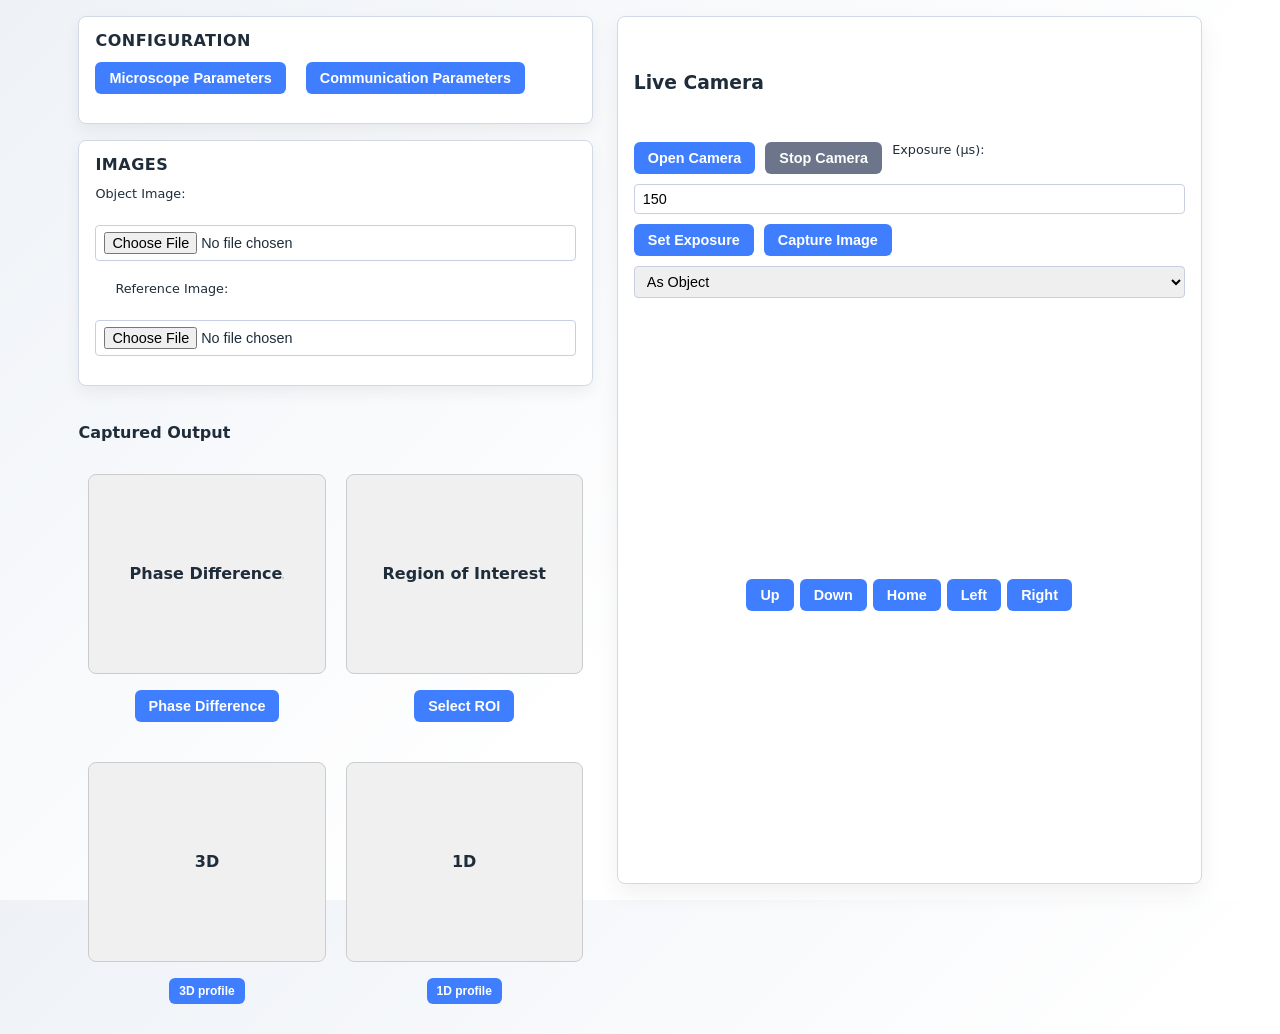
==== remote_ver/Web_package/Frontend/src/index.html @ e32a54d1 "added processing overlay" ====
<!doctype html>
<html lang="en">

<head>
  <meta charset="utf-8" />
  <title>Microscope GUI Web</title>
  <meta name="viewport" content="width=device-width,initial-scale=1" />
  <link rel="stylesheet" href="css/styles.css" />
  <script src="https://cdn.plot.ly/plotly-2.32.0.min.js"></script>


</head>

<body>


  <div id="processingOverlay" style="display: none;">
    <span>Processing<span id="dots"></span></span>
    <div class="loader"></div>

  </div>

  <div class="top-toggle-buttons">
    <button id="toggleCamera">Camera</button>
    <button id="toggleComputation">Computations and Output</button>
  </div>









  <div class="container">

    <!-- Left panel -->
    <div class="left">

      <div class="section" id="config">
        <h2>configuration</h2>
        <div class="row">
          <button onclick="openPopup('popup1')">Microscope Parameters</button>
          <button onclick="openPopup('popup2')">Communication Parameters</button>
        </div>
      </div>

      <!-- Popup 1 -->
      <div class="popup" id="popup1" onclick="closePopup(event, 'popup1')">
        <div class="popup-content" onclick="event.stopPropagation()">
          <button class="close-btn" onclick="closePopupById('popup1')">X</button>
          <!-- Microscope Parameters -->
          <h2>Microscope Parameters</h2>
          <div class="row">
            <div class="field">
              <label for="wavelength">Wavelength (µm)</label>
              <input id="wavelength" type="number" min="0" value="0.650" step="0.001" />
            </div>
            <div class="field">
              <label for="magnification">Magnification</label>
              <input id="magnification" type="number" value="10" />
            </div>
          </div>
          <div class="row">
            <div class="field">
              <label for="pixelSize">Camera Pixel Size (µm)</label>
              <input id="pixelSize" type="number" value="1.0" step="0.1" />
            </div>
            <div class="field">
              <label for="ri">RI Difference</label>
              <input id="ri" type="number" value="1" step="0.1" />
            </div>
          </div>
          <div class="row">
            <div class="field">
              <label for="filterType">Filter Type</label>
              <select id="filterType">
                <option>circle</option>
                <option>square</option>
              </select>
            </div>
            <div class="field">
              <label for="filterSize">Filter Size (pixels)</label>
              <input id="filterSize" type="number" value="101" />
            </div>
          </div>
          <div class="row">
            <div class="field">
              <label for="beams">Number of beams</label>
              <select id="beams">
                <option>1 Beam</option>
                <option>2 Beams</option>
              </select>
            </div>
            <div class="field">
              <label for="skipPixels">Pixels not used in scanning</label>
              <input id="skipPixels" type="number" value="20" />
            </div>
          </div>
        </div>
      </div>

      <!-- Popup 2 -->
      <div class="popup" id="popup2" onclick="closePopup(event, 'popup2')">
        <div class="popup-content" onclick="event.stopPropagation()">
          <button class="close-btn" onclick="closePopupById('popup2')">X</button>
          <h2>Connection Parameters</h2>
          <div class="row">
            <div class="field">
              <label for="ipAddress">IP Address</label>
              <input id="ipAddress" type="text" placeholder="192.168.1.1" />
            </div>
            <div class="field">
              <label for="port">Port</label>
              <input id="port" type="number" placeholder="8080" />
            </div>
          </div>

          <div class="row">
            <div class="field">
              <label for="connectionType">Connection Type</label>
              <select id="connectionType">
                <option value="local">Local</option>
                <option value="remote">Remote</option>
              </select>
            </div>
          </div>
        </div>
      </div>


      <div class="section" id="images">
        <h2>Images</h2>
        <div class="row">
          <label>Object Image:</label>
          <input type="file" id="imageFile" accept="image/*"><br>
          <label>Reference Image:</label>
          <input type="file" id="refFile" accept="image/*">
        </div>
      </div>




      <div class="camera-output" id="cameraOutput">

        <h4>Captured Output</h4>
        <div class="output-images" id="outputImages">

          <div class="smallOutput">
            <!-- <div class="output-group">
              <div class="output-box" id="spectrumOutput">
                <span>Spectrum</span>
              </div>
              <button id="checkSpectrum" class="sm">Check Spectrum</button>
            </div> -->

            <div class="output-group">
              <div class="output-box" id="phaseOutput">
                <span>Phase Difference</span>
                <div style="position:relative; display:inline-block;">
                  <img id="phaseImage" style="max-width:100%; border:1px solid #ccc;">
                  <canvas id="roiCanvas" style="position:absolute; left:0; top:0;"></canvas>
                </div>
              </div>
              <button id="phaseDiff" type="button">Phase Difference</button>
            </div>

            <div class="output-group">
              <div class="output-box" id="roiOutput">
                <span>Region of Interest</span>
              </div>
              <button id="selectRoiBtn" type="button">Select ROI</button>
            </div>

          </div>


          <div class="bigOutput">
            <div class="output-group">
              <div class="output-box" id="output3D">
                <span>3D</span>
              </div>
              <button class="sm" id="3dbtn">3D profile</button>
            </div>

            <div class="output-group">
              <div class="output-box" id="output1D">
                <span>1D</span>
              </div>
              <button class="sm" id="1dbtn">1D profile</button>
            </div>

          </div>
        </div>

      </div>


    </div>
    <!-- Right panel: Camera + directional pad -->
    <div class="right">

      <div class="camera-box">
        <div id="cameraContainer" style="margin-top: 20px;">
          <h3>Live Camera</h3>
          <img id="cameraStream" style="max-width: 100%;" />
        </div>



        <div class="controls">
          <button id="openCam">Open Camera</button>
          <button id="stopCam" class="secondary">Stop Camera</button>
          <label for="exposureInput">Exposure (μs):</label>
          <input type="number" id="exposureInput" value="150" step="10" />
          <button id="setExposureBtn">Set Exposure</button>

          <button id="captureImageBtn">Capture Image</button>
          <select id="captureType">
            <option value="object">As Object</option>
            <option value="reference">As Reference</option>
          </select>
        </div>


        <!-- Directional pad -->
        <div class="camStuff">

          <div class="directional-container">
            <button id="up">Up</button>
            <button id="down">Down</button>
            <button id="home">Home</button>
            <button id="left">Left</button>
            <button id="right">Right</button>
          </div>


        </div>

        <script src="js/app.js"></script>
        <script src="js/imagesSaver.js"></script>
        <script>
          function openPopup(id) {
            document.getElementById(id).style.display = 'flex';
          }

          function closePopup(event, id) {
            // Close only if clicking outside content
            document.getElementById(id).style.display = 'none';
          }

          function closePopupById(id) {
            document.getElementById(id).style.display = 'none';
          }
        </script>



</body>

</html>
---- remote_ver/Web_package/Frontend/src/css/styles.css ----
:root {
    --gap: 12px;
    --radius: 8px;
    --bg: #f5f7fa;
    --card-bg: #ffffff;
    --border: #d1d9e6;
    --shadow: rgba(0, 0, 0, 0.06);
    font-family: system-ui, -apple-system, BlinkMacSystemFont, sans-serif;
  }

  * {
    box-sizing: border-box;
  }


  #processingOverlay {
    /* hidden by default */
    display: none;
    /* hidden by default */

    position: fixed;
    top: 0;
    left: 0;
    width: 100%;
    height: 100%;
    background: rgba(0, 0, 0, 0.6);
    z-index: 9999;

    /* flexbox centering */
    display: flex;
    flex-direction: column;
    justify-content: center;
    align-items: center;

    /* optional styling */
    color: white;
    font-size: 1.5em;
    text-align: center;
  }

  .loader {
    border: 16px solid #f3f3f3;
    /* Light grey */
    border-top: 16px solid #3498db;
    /* Blue */
    border-radius: 50%;
    width: 120px;
    height: 120px;
    animation: spin 2s linear infinite;
  }

  @keyframes spin {
    0% {
      transform: rotate(0deg);
    }

    100% {
      transform: rotate(360deg);
    }
  }

  body {
    margin: 0;
    padding: 16px;
    height: 100vh;
    background: linear-gradient(135deg, #eef2f7 0%, #ffffff 60%);
    color: #1f2d3a;
  }

  .container {
    display: flex;
    gap: 24px;
    max-width: 90%;
    margin: 0 auto;
    height: 100%;
  }

  .left {
    display: flex;
    flex-direction: column;
    gap: 16px;
  }


  .right {
    display: flex;
    flex-direction: column;
    background: var(--card-bg);
    border: 1px solid var(--border);
    border-radius: 8px;
    padding: 16px;
    box-shadow: 0 10px 24px var(--shadow);
  }





  .section {
    background: var(--card-bg);
    border: 1px solid var(--border);
    border-radius: var(--radius);
    padding: 14px 16px;
    display: flex;
    flex-direction: column;
    gap: 8px;
    box-shadow: 0 6px 16px var(--shadow);
  }

  .section h2 {
    margin: 0 0 4px;
    font-size: 1rem;
    letter-spacing: 0.5px;
    text-transform: uppercase;
    font-weight: 600;
  }

  .row {
    display: flex;
    gap: 8px;
    flex-wrap: wrap;
  }


  .section .row {
    display: flex;
    gap: 20px;
    margin-bottom: 15px;
  }

  /* Each field takes 50% of row */
  .section .field {
    flex: 1;
    display: flex;
    align-items: center;
    gap: 10px;
  }

  /* Fixed-width labels for alignment */
  .section .field label {
    width: 160px;
    /* adjust this for longer labels */
    font-size: 14px;
    color: black;
  }

  /* Inputs and selects fill remaining space */
  .section .field input,
  .section .field select {
    padding: 6px;
    font-size: 14px;
    border: 1px solid #ccc;
    border-radius: 4px;
    background: white;

  }

  label {
    font-size: 0.8rem;
    display: block;
    margin-bottom: 4px;
  }

  input,
  select {
    padding: 6px 8px;
    border: 1px solid #c7d0e0;
    border-radius: 4px;
    font-size: 0.9rem;
    width: 100%;
  }

  button {
    padding: 8px 14px;
    border: none;
    border-radius: 6px;
    background: #3f7fff;
    color: #fff;
    cursor: pointer;
    font-size: 0.9rem;
    font-weight: 600;
    transition: filter .2s;
  }

  button.secondary {
    background: #6c7589;
  }

  button.sm {
    padding: 6px 10px;
    font-size: 0.75rem;
  }



  .small-text {
    font-size: 0.7rem;
    color: black;
  }

  .btn-group {
    display: flex;
    gap: 6px;
    flex-wrap: wrap;
  }

  .camera-output {
    height: 100%;
  }

  .output-group {
    display: flex;
    flex-direction: column;
    align-items: center;
    /* <--- centers the button horizontally */
    justify-content: center;
    gap: 8px;
    margin-bottom: 20px;
  }

  .output-group button {
    margin-top: 8px;
  }



  .camera-box {
    flex: 1;
    display: flex;
    flex-direction: column;
    gap: 12px;
  }

  .camera-header {
    font-weight: 600;
    margin-bottom: 4px;
  }

  video {
    border: 1px solid #c7d0e0;
    border-radius: 6px;
    width: 100%;
    max-height: 400px;
    background: #000;
  }

  .controls {
    display: flex;
    gap: 10px;
    flex-wrap: wrap;

  }

  /* Directional pad */
  .directional-container {
    margin-top: 12px;
    width: 100%;
    display: flex;
    flex-direction: row;
    align-items: center;
    /* vertical center */
    justify-content: center;
    /* horizontal center */
    gap: 6px;
  }

  #slideDiv {
    position: fixed;
    top: 0;
    left: -300px;
    /* hidden off-screen */
    width: 300px;
    height: 100%;
    background: #333;
    color: black;
    padding: 20px;
    box-shadow: 2px 0 10px rgba(0, 0, 0, 0.5);
    transition: left 0.3s ease;
    z-index: 1000;
  }

  #slideDiv.active {
    left: 0;
  }

  #toggleBtn {
    position: absolute;
    top: 20px;
    right: -100px;
    /* visible even when panel is hidden */
    width: 100px;
    height: 40px;
    background-color: #555;
    color: white;
    border: none;
    cursor: pointer;
    border-radius: 0 5px 5px 0;
    box-shadow: 2px 2px 5px rgba(0, 0, 0, 0.3);
  }

  #toggleBtn:hover {
    background-color: #777;
  }


  /* Container for the side menu */
  .side-menu-container {
    position: fixed;
    top: 0;
    left: 0;
    height: 100%;
    width: 250px;
    transform: translateX(-200px);
    /* Hide most of it */
    background-color: #2c3e50;
    transition: transform 0.3s ease;
    display: flex;
    flex-direction: column;
    z-index: 1000;
  }


  /* Expand on hover */
  .side-menu-container:hover {
    transform: translateX(0);
  }

  /* Buttons always visible on the edge */
  .side-buttons {
    position: absolute;
    top: 100px;
    left: 200px;
    transform: translateY(-50%);
    display: flex;
    flex-direction: column;
    gap: 10px;
  }

  .side-buttons button {
    width: 50px;
    height: 50px;
    background-color: #34495e;
    color: white;
    border: none;
    cursor: pointer;
    font-size: 18px;
  }

  .side-buttons {
    left: 250px;
  }

  /* Content inside the sliding menu */
  .menu-content {
    padding: 20px;
    color: white;
    flex-grow: 1;
  }

  .content-section {
    display: none;
  }

  .content-section.active {
    display: block;
  }

  .output-images {
    width: 100%;
    /* or a specific width */
    max-width: 100%;
    /* prevent shrinking */
    box-sizing: border-box;
  }

  .output-box {
    background-color: #f0f0f0;
    border: 1px solid #ccc;
    border-radius: var(--radius);
    display: inline-flex;
    /* or flex, depending on layout */
    justify-content: center;
    align-items: center;
    font-weight: bold;
    font-size: 1rem;
    text-align: center;

    /* Responsive sizing based on content */
    width: 100%;
    height: auto;
    /* Let content define height */
    min-height: 200px;
    /* Optional: minimum height */
    max-height: 100%;
    /* Prevent overflow if necessary */
  }


  .focus-controls {
    display: flex;
    flex-direction: column;
    gap: 10px;
    justify-content: center;
  }

  .focus-controls button {
    padding: 8px 12px;
    min-width: 100px;
  }

  /* Container for the toggle buttons at the top */
  .top-toggle-buttons {
    display: none;
    /* hidden initially */
    margin: 15px auto;
    text-align: center;
    gap: 12px;
    /* Flexbox for nice spacing */
    display: none;
    justify-content: center;
    align-items: center;
  }

  /* Style for each toggle button */
  .top-toggle-buttons button {
    background-color: #007bff;
    /* nice blue */
    border: none;
    color: white;
    padding: 8px 18px;
    font-size: 1rem;
    border-radius: 5px;
    cursor: pointer;
    transition: background-color 0.3s ease;
    user-select: none;
  }

  /* Hover effect */
  .top-toggle-buttons button:hover {
    background-color: #0056b3;
  }

  /* Optional: active/focus style */
  .top-toggle-buttons button:focus,
  .top-toggle-buttons button:active {
    outline: none;
    background-color: #004080;
  }


  #foucsingBtns {
    display: flex;
    flex-direction: column;
    gap: 10px;
    width: 60px;
  }

  .camStuff {
    display: flex;
    flex-direction: row;
    width: 100%;
    /* fills horizontal space */
    height: 100%;
    /* optional, fills vertical space if parent has height */
    box-sizing: border-box;
    /* include padding/border in size */
  }


  #foucsingBtns button {
    width: 60px;
    height: 60px;
    font-size: 36px;
    cursor: pointer;
    border: 1px solid #333;
    background-color: #eee;
    border-radius: 4px;
    display: flex;
    align-items: center;
    justify-content: center;
    user-select: none;
  }

  #foucsingBtns button:focus {
    outline: 2px solid blue;
  }


  .popup {
    display: none;
    /* hidden by default */
    position: fixed;
    top: 0;
    left: 0;
    width: 100vw;
    height: 100vh;
    background-color: rgba(0, 0, 0, 0.5);
    /* overlay */
    justify-content: center;
    align-items: center;
    z-index: 999;
  }

  .popup-content {
    background: white;
    padding: 20px;
    border-radius: 8px;
    min-width: 300px;
    position: relative;
  }

  .close-btn {
    position: absolute;
    top: 5px;
    right: 5px;
    font-size: 18px;
    cursor: pointer;
    background: none;
    color: red;
  }

  .bigOutput {
    display: flex;
    width: 100%;
    box-sizing: border-box;

  }

  .bigOutput>* {
    padding: 10px;
    flex: 1;
    /* each child grows to fill equally */
  }

  .smallOutput {
    display: flex;
    width: 100%;
    box-sizing: border-box;
  }

  .smallOutput>* {
    padding: 10px;
    flex: 1;
    /* each child grows to fill equally */
  }
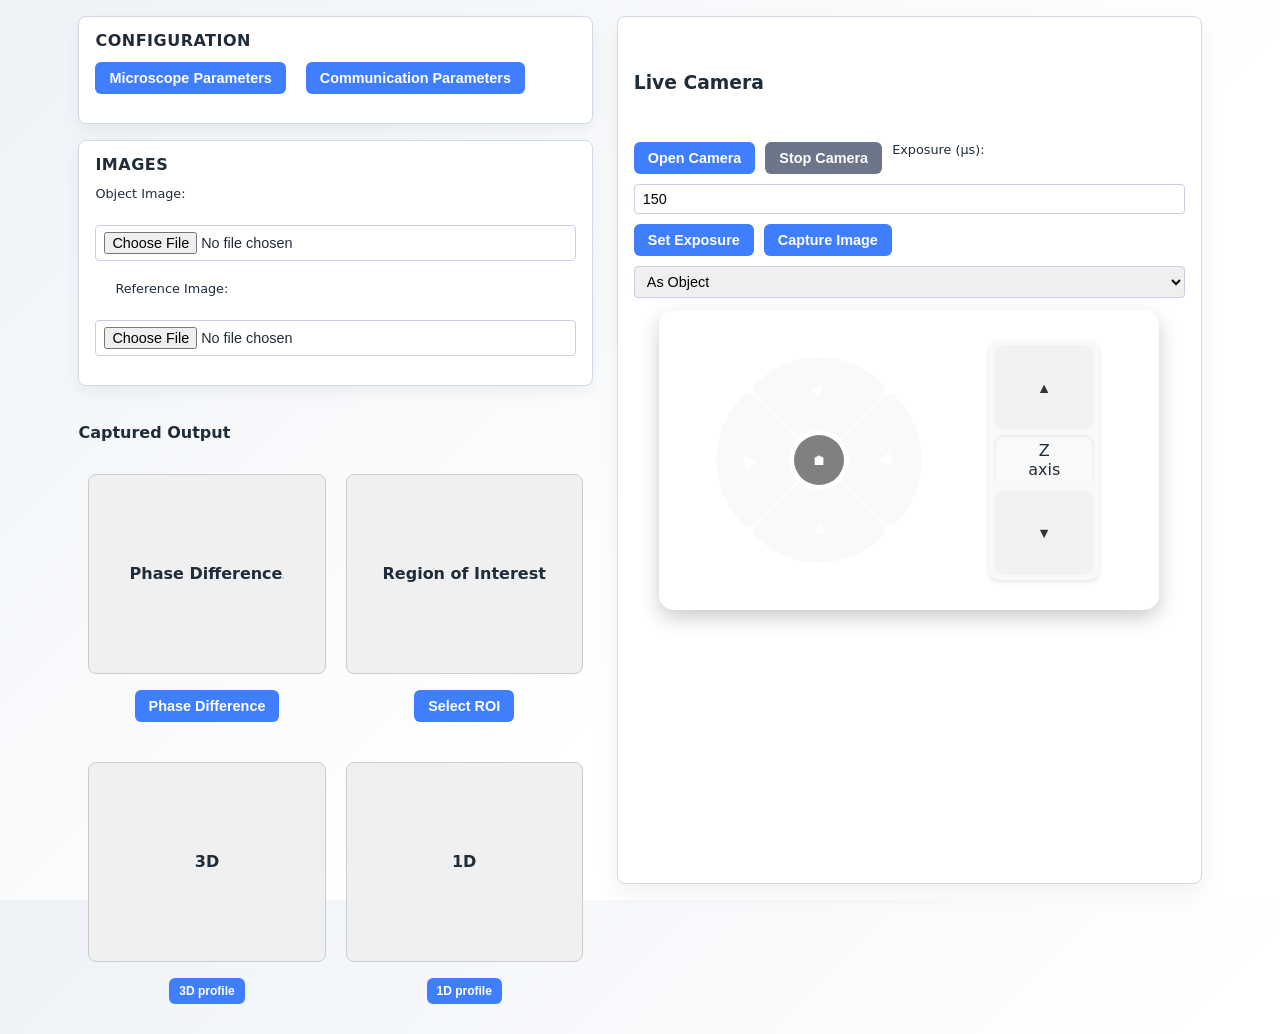
==== commit d0bdfbba: "added place holder d-pad and foucsing buttons" ====
--- a/remote_ver/Web_package/Frontend/src/index.html
+++ b/remote_ver/Web_package/Frontend/src/index.html
@@ -227,13 +227,24 @@
 
         <!-- Directional pad -->
         <div class="camStuff">
-
-          <div class="directional-container">
-            <button id="up">Up</button>
-            <button id="down">Down</button>
-            <button id="home">Home</button>
-            <button id="left">Left</button>
-            <button id="right">Right</button>
+          <div class="movment-container">
+
+            <div class="o-pad">
+              <div class="square">
+                <button id="top" class="dirctional-btn">▲</button>
+                <button id="right" class="dirctional-btn">▶</button>
+                <button id="left" class="dirctional-btn">◀</button>
+                <button id="bottom" class="dirctional-btn">▼</button>
+              </div>
+              <button id="center">🏠︎</button>
+              <div class="circle"></div>
+
+            </div>
+            <div class="focus-controls">
+              <button id="focus">▲</button>
+              <div class="focus-div">Z <br> axis</div>
+              <button id="unfocus">▼</button>
+            </div>
           </div>
 
 
--- a/remote_ver/Web_package/Frontend/src/css/styles.css
+++ b/remote_ver/Web_package/Frontend/src/css/styles.css
@@ -456,16 +456,12 @@
   }
 
   .camStuff {
-    display: flex;
-    flex-direction: row;
-    width: 100%;
-    /* fills horizontal space */
-    height: 100%;
-    /* optional, fills vertical space if parent has height */
-    box-sizing: border-box;
-    /* include padding/border in size */
-  }
-
+       display: flex;
+    justify-content: center; /* centers horizontally */
+    align-items: flex-start; /* keeps it at the top vertically */
+    width: 100%;
+    /* height can be whatever your container needs */
+}
 
   #foucsingBtns button {
     width: 60px;
@@ -542,4 +538,280 @@
     padding: 10px;
     flex: 1;
     /* each child grows to fill equally */
-  }+  }
+
+
+
+
+
+
+.o-pad {
+    position: relative;
+    width: 200px;
+    height: 200px;
+    margin: 0; /* removed 50px auto to allow container centering */
+}
+
+.square {
+    width: 200px;
+    height: 200px;
+    display: grid;
+    grid-template-columns: 1fr 1fr;
+    grid-template-rows: 1fr 1fr;
+    gap: 0;
+    transform: rotate(45deg);
+    margin: 0; /* removed 50px auto */
+    border-radius: 100%;
+    position: relative;
+}
+
+.dirctional-btn {
+    width: 100%;
+    height: 100%;
+    display: flex;
+    justify-content: center;
+    align-items: center;
+    border: none;
+    cursor: pointer;
+    padding: 0;
+    position: relative;
+    background-color: #4CAF50; /* fresh green base */
+}
+
+.square button {
+    width: 100%;
+    height: 100%;
+    font-size: 16px;
+    cursor: pointer;
+    border: 1px solid #fff;
+    background-color: #F9F9F9; /* light gray */
+    position: relative;
+    overflow: hidden;
+    border-radius: 10px; /* slight rounding for all buttons */
+}
+
+.square button::before {
+    content: '';
+    position: absolute;
+    top: 0;
+    left: 0;
+    width: 100%;
+    height: 100%;
+    opacity: 0;
+    transition: opacity 0.5s ease;
+    z-index: 0;
+}
+
+/* Gradient direction based on button ID with better colors */
+#top::before {
+    background: linear-gradient(to bottom right, #32CD32, rgba(255,127,80,0));
+}
+
+#right::before {
+    background: linear-gradient(to bottom left, #FF7F50, rgba(30,144,255,0));
+}
+
+#bottom::before {
+    background: linear-gradient(to top left, #32CD32, rgba(50,205,50,0));
+}
+
+#left::before {
+    background: linear-gradient(to top right, #FF7F50, rgba(255,215,0,0));
+}
+
+#top::before {
+    background: linear-gradient(to bottom right, #32CD32, rgba(255,127,80,0));
+}
+
+
+.square button:hover::before {
+    opacity: 1;
+}
+
+.square button span {
+    position: relative;
+    z-index: 1;
+}
+
+.circle {
+    position: absolute;
+    top: 50%; /* adjusted for vertical centering */
+    left: 50%;
+    transform: translate(-50%, -50%);
+    width: 60px;
+    height: 60px;
+    background-color: white; /* pink for contrast */
+    border-radius: 50%;
+}
+
+/* Center button styling with better color and hover */
+#center {
+    position: absolute;
+    top: 50%; /* adjusted for vertical centering */
+    left: 50%;
+    transform: translate(-50%, -50%);
+    border-radius: 50%;
+    width: 50px;
+    height: 50px;
+    background-color: gray; /* bright orange-red */
+    cursor: pointer;
+    z-index: 10;
+    border: none;
+    transition: transform 0.2s ease, background-color 0.2s ease;
+}
+
+#center:hover {
+    transform: translate(-50%, -50%) scale(1.1);
+    background-color: lightblue; /* lighter orange-red on hover */
+}
+
+/* Directional button corner rounding */
+#top {
+    border-top-left-radius: 100%;
+}
+
+#right {
+    border-top-right-radius: 100%;
+}
+
+#left {
+    border-bottom-left-radius: 100%;
+}
+
+#bottom {
+    border-bottom-right-radius: 100%;
+}
+
+.movment-container {
+    display: grid;
+    grid-template-columns: auto auto;
+    gap: 10px;
+    height: 300px;
+    width: 500px;
+    padding: 30px;
+    border-radius: 15px;
+    box-shadow: 0 8px 20px rgba(0, 0, 0, 0.2);
+    background: transparent;
+
+    /* child centering inside itself */
+    align-items: center;     
+    justify-items: center;
+}
+/* Focus controls container */
+.focus-controls {
+    display: flex;
+    flex-direction: column;
+    gap: 5px;
+    height: 100%;
+    padding: 5px;
+    border-radius: 10px;
+    background-color: #F9F9F9;
+    box-shadow: 0 2px 5px rgba(0,0,0,0.1);
+    overflow: hidden;
+    
+    /* horizontal centering */
+    margin-left: auto;
+    margin-right: auto;
+}
+/* Focus buttons */
+.focus-controls button {
+    flex: 1;
+    width: 60%;
+    background-color: #C864F9; /* solid focus color */
+    border: none;
+    border-radius: 10px;
+    cursor: pointer;
+    position: relative;
+    overflow: hidden;
+    transition: transform 0.2s ease;
+}
+
+.focus-controls button:hover {
+    transform: scale(1.05);
+}
+
+/* Focus label */
+.focus-div {
+    flex: 0 0 50px;
+    display: flex;
+    justify-content: center;
+    align-items: center;
+    text-align: center;
+    background-color: #F9F9F9; /* solid light gray */
+    border-radius: 10px;
+    overflow: hidden;
+    box-shadow: inset 0 1px 3px rgba(0,0,0,0.1);
+}
+
+
+#focus {
+    position: relative;
+    background-color: #f2f2f2; /* near-white base */
+    border: none;
+    border-radius: 10px;
+    width: 100%;
+    height: 50px;
+    cursor: pointer;
+    color: #333; /* darker text for contrast */
+    overflow: hidden;
+}
+
+/* Gradient overlay from top */
+#focus::before {
+    content: '';
+    position: absolute;
+    top: 0;
+    left: 0;
+    width: 100%;
+    height: 100%;
+    background: linear-gradient(to bottom, lightblue, #f2f2f2);
+    opacity: 0;
+    transition: opacity 0.5s ease;
+    pointer-events: none;
+    z-index: 0; /* gradient behind text */
+}
+
+#focus span {
+    position: relative;
+    z-index: 1; /* text above gradient */
+}
+
+#focus:hover::before {
+    opacity: 1;
+}
+
+#unfocus {
+    position: relative;
+    background-color: #f2f2f2; /* near-white base */
+    border: none;
+    border-radius: 10px;
+    width: 100%;
+    height: 50px;
+    cursor: pointer;
+    color: #333; /* darker text for contrast */
+    overflow: hidden;
+}
+
+/* Gradient overlay from bottom */
+#unfocus::before {
+    content: '';
+    position: absolute;
+    bottom: 0;
+    left: 0;
+    width: 100%;
+    height: 100%;
+    background: linear-gradient(to top, lightblue, #f2f2f2);
+    opacity: 0;
+    transition: opacity 0.5s ease;
+    pointer-events: none;
+    z-index: 0; /* gradient behind text */
+}
+
+#unfocus span {
+    position: relative;
+    z-index: 1; /* text above gradient */
+}
+
+#unfocus:hover::before {
+    opacity: 1;
+}
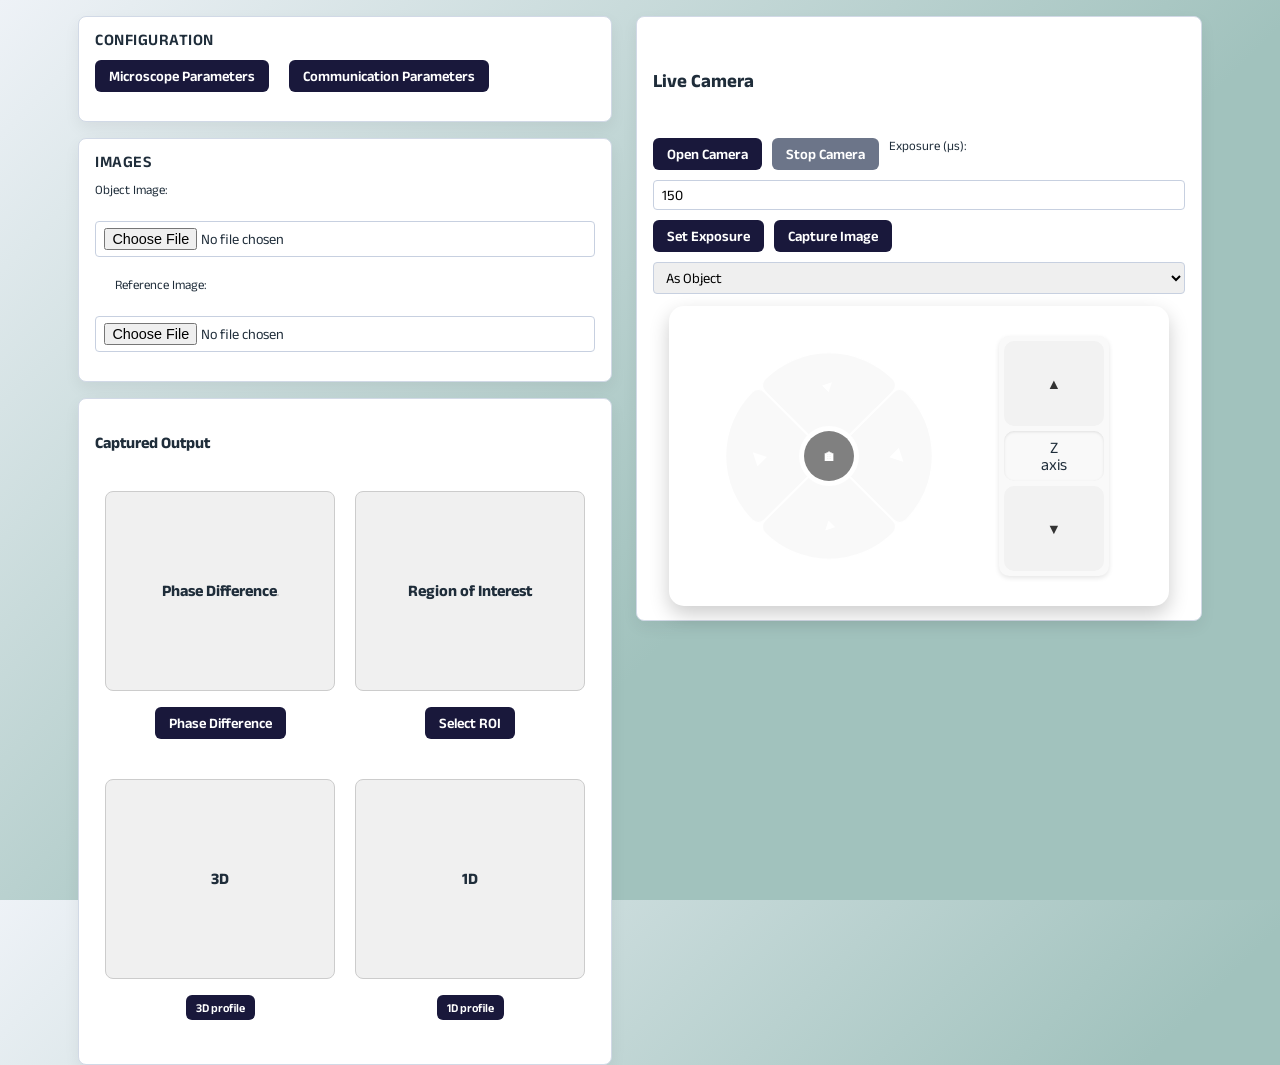
==== commit 508fdc7a: "some ui improvements (hopefully)" ====
--- a/remote_ver/Web_package/Frontend/src/index.html
+++ b/remote_ver/Web_package/Frontend/src/index.html
@@ -9,6 +9,10 @@
   <script src="https://cdn.plot.ly/plotly-2.32.0.min.js"></script>
 
 
+  <link rel="preconnect" href="https://fonts.googleapis.com">
+  <link rel="preconnect" href="https://fonts.gstatic.com" crossorigin>
+  <link href="https://fonts.googleapis.com/css2?family=Anek+Latin:wght@100..800&display=swap" rel="stylesheet">
+
 </head>
 
 <body>
@@ -39,7 +43,7 @@
     <div class="left">
 
       <div class="section" id="config">
-        <h2>configuration</h2>
+        <h2>Configuration</h2>
         <div class="row">
           <button onclick="openPopup('popup1')">Microscope Parameters</button>
           <button onclick="openPopup('popup2')">Communication Parameters</button>
@@ -201,51 +205,53 @@
     </div>
     <!-- Right panel: Camera + directional pad -->
     <div class="right">
-
-      <div class="camera-box">
-        <div id="cameraContainer" style="margin-top: 20px;">
-          <h3>Live Camera</h3>
-          <img id="cameraStream" style="max-width: 100%;" />
-        </div>
-
-
-
-        <div class="controls">
-          <button id="openCam">Open Camera</button>
-          <button id="stopCam" class="secondary">Stop Camera</button>
-          <label for="exposureInput">Exposure (μs):</label>
-          <input type="number" id="exposureInput" value="150" step="10" />
-          <button id="setExposureBtn">Set Exposure</button>
-
-          <button id="captureImageBtn">Capture Image</button>
-          <select id="captureType">
-            <option value="object">As Object</option>
-            <option value="reference">As Reference</option>
-          </select>
-        </div>
-
-
-        <!-- Directional pad -->
-        <div class="camStuff">
-          <div class="movment-container">
-
-            <div class="o-pad">
-              <div class="square">
-                <button id="top" class="dirctional-btn">▲</button>
-                <button id="right" class="dirctional-btn">▶</button>
-                <button id="left" class="dirctional-btn">◀</button>
-                <button id="bottom" class="dirctional-btn">▼</button>
-              </div>
-              <button id="center">🏠︎</button>
-              <div class="circle"></div>
-
-            </div>
-            <div class="focus-controls">
-              <button id="focus">▲</button>
-              <div class="focus-div">Z <br> axis</div>
-              <button id="unfocus">▼</button>
-            </div>
-          </div>
+      <div class="camAll">
+        <div class="camera-box">
+          <div id="cameraContainer" style="margin-top: 20px;">
+            <h3>Live Camera</h3>
+            <img id="cameraStream" style="max-width: 100%;" />
+          </div>
+
+
+
+          <div class="controls">
+            <button id="openCam">Open Camera</button>
+            <button id="stopCam" class="secondary">Stop Camera</button>
+            <label for="exposureInput">Exposure (μs):</label>
+            <input type="number" id="exposureInput" value="150" step="10" />
+            <button id="setExposureBtn">Set Exposure</button>
+
+            <button id="captureImageBtn">Capture Image</button>
+            <select id="captureType">
+              <option value="object">As Object</option>
+              <option value="reference">As Reference</option>
+            </select>
+          </div>
+
+
+          <!-- Directional pad -->
+          <div class="camStuff">
+            <div class="movment-container">
+
+              <div class="o-pad">
+                <div class="square">
+                  <button id="top" class="dirctional-btn">▲</button>
+                  <button id="right" class="dirctional-btn">▶</button>
+                  <button id="left" class="dirctional-btn">◀</button>
+                  <button id="bottom" class="dirctional-btn">▼</button>
+                </div>
+                <button id="center">🏠︎</button>
+                <div class="circle"></div>
+
+              </div>
+              <div class="focus-controls">
+                <button id="focus">▲</button>
+                <div class="focus-div">Z <br> axis</div>
+                <button id="unfocus">▼</button>
+              </div>
+            </div>
+          </div>
+
 
 
         </div>
--- a/remote_ver/Web_package/Frontend/src/css/styles.css
+++ b/remote_ver/Web_package/Frontend/src/css/styles.css
@@ -9,6 +9,7 @@
   }
 
   * {
+    font-family: 'Anek Latin', sans-serif;
     box-sizing: border-box;
   }
 
@@ -39,17 +40,18 @@
   }
 
   .loader {
-    border: 16px solid #f3f3f3;
-    /* Light grey */
-    border-top: 16px solid #3498db;
-    /* Blue */
+    width: 48px;
+    height: 48px;
     border-radius: 50%;
-    width: 120px;
-    height: 120px;
-    animation: spin 2s linear infinite;
-  }
-
-  @keyframes spin {
+    display: inline-block;
+    position: relative;
+    border: 10px solid;
+    border-color: rgba(255, 255, 255, 0.15) rgba(255, 255, 255, 0.25) rgba(255, 255, 255, 0.35) rgba(255, 255, 255, 0.5);
+    box-sizing: border-box;
+    animation: rotation 1s linear infinite;
+  }
+
+  @keyframes rotation {
     0% {
       transform: rotate(0deg);
     }
@@ -63,7 +65,7 @@
     margin: 0;
     padding: 16px;
     height: 100vh;
-    background: linear-gradient(135deg, #eef2f7 0%, #ffffff 60%);
+    background: linear-gradient(135deg, #eef2f7 0%, #A1C2BD 60%);
     color: #1f2d3a;
   }
 
@@ -85,16 +87,21 @@
   .right {
     display: flex;
     flex-direction: column;
+    gap: 16px;
+  }
+
+
+
+  .camAll {
     background: var(--card-bg);
     border: 1px solid var(--border);
-    border-radius: 8px;
-    padding: 16px;
-    box-shadow: 0 10px 24px var(--shadow);
-  }
-
-
-
-
+    border-radius: var(--radius);
+    padding: 14px 16px;
+    display: flex;
+    flex-direction: column;
+    gap: 8px;
+    box-shadow: 0 6px 16px var(--shadow);
+  }
 
   .section {
     background: var(--card-bg);
@@ -174,7 +181,7 @@
     padding: 8px 14px;
     border: none;
     border-radius: 6px;
-    background: #3f7fff;
+    background: #19183B;
     color: #fff;
     cursor: pointer;
     font-size: 0.9rem;
@@ -205,7 +212,14 @@
   }
 
   .camera-output {
-    height: 100%;
+    background: var(--card-bg);
+    border: 1px solid var(--border);
+    border-radius: var(--radius);
+    padding: 14px 16px;
+    display: flex;
+    flex-direction: column;
+    gap: 8px;
+    box-shadow: 0 6px 16px var(--shadow);
   }
 
   .output-group {
@@ -456,12 +470,14 @@
   }
 
   .camStuff {
-       display: flex;
-    justify-content: center; /* centers horizontally */
-    align-items: flex-start; /* keeps it at the top vertically */
+    display: flex;
+    justify-content: center;
+    /* centers horizontally */
+    align-items: flex-start;
+    /* keeps it at the top vertically */
     width: 100%;
     /* height can be whatever your container needs */
-}
+  }
 
   #foucsingBtns button {
     width: 60px;
@@ -545,14 +561,15 @@
 
 
 
-.o-pad {
+  .o-pad {
     position: relative;
     width: 200px;
     height: 200px;
-    margin: 0; /* removed 50px auto to allow container centering */
-}
-
-.square {
+    margin: 0;
+    /* removed 50px auto to allow container centering */
+  }
+
+  .square {
     width: 200px;
     height: 200px;
     display: grid;
@@ -560,12 +577,13 @@
     grid-template-rows: 1fr 1fr;
     gap: 0;
     transform: rotate(45deg);
-    margin: 0; /* removed 50px auto */
+    margin: 0;
+    /* removed 50px auto */
     border-radius: 100%;
     position: relative;
-}
-
-.dirctional-btn {
+  }
+
+  .dirctional-btn {
     width: 100%;
     height: 100%;
     display: flex;
@@ -575,22 +593,25 @@
     cursor: pointer;
     padding: 0;
     position: relative;
-    background-color: #4CAF50; /* fresh green base */
-}
-
-.square button {
+    background-color: #4CAF50;
+    /* fresh green base */
+  }
+
+  .square button {
     width: 100%;
     height: 100%;
     font-size: 16px;
     cursor: pointer;
     border: 1px solid #fff;
-    background-color: #F9F9F9; /* light gray */
+    background-color: #F9F9F9;
+    /* light gray */
     position: relative;
     overflow: hidden;
-    border-radius: 10px; /* slight rounding for all buttons */
-}
-
-.square button::before {
+    border-radius: 10px;
+    /* slight rounding for all buttons */
+  }
+
+  .square button::before {
     content: '';
     position: absolute;
     top: 0;
@@ -600,89 +621,94 @@
     opacity: 0;
     transition: opacity 0.5s ease;
     z-index: 0;
-}
-
-/* Gradient direction based on button ID with better colors */
-#top::before {
-    background: linear-gradient(to bottom right, #32CD32, rgba(255,127,80,0));
-}
-
-#right::before {
-    background: linear-gradient(to bottom left, #FF7F50, rgba(30,144,255,0));
-}
-
-#bottom::before {
-    background: linear-gradient(to top left, #32CD32, rgba(50,205,50,0));
-}
-
-#left::before {
-    background: linear-gradient(to top right, #FF7F50, rgba(255,215,0,0));
-}
-
-#top::before {
-    background: linear-gradient(to bottom right, #32CD32, rgba(255,127,80,0));
-}
-
-
-.square button:hover::before {
+  }
+
+  /* Gradient direction based on button ID with better colors */
+  #top::before {
+    background: linear-gradient(to bottom right, #32CD32, rgba(255, 127, 80, 0));
+  }
+
+  #right::before {
+    background: linear-gradient(to bottom left, #FF7F50, rgba(30, 144, 255, 0));
+  }
+
+  #bottom::before {
+    background: linear-gradient(to top left, #32CD32, rgba(50, 205, 50, 0));
+  }
+
+  #left::before {
+    background: linear-gradient(to top right, #FF7F50, rgba(255, 215, 0, 0));
+  }
+
+  #top::before {
+    background: linear-gradient(to bottom right, #32CD32, rgba(255, 127, 80, 0));
+  }
+
+
+  .square button:hover::before {
     opacity: 1;
-}
-
-.square button span {
+  }
+
+  .square button span {
     position: relative;
     z-index: 1;
-}
-
-.circle {
+  }
+
+  .circle {
     position: absolute;
-    top: 50%; /* adjusted for vertical centering */
+    top: 50%;
+    /* adjusted for vertical centering */
     left: 50%;
     transform: translate(-50%, -50%);
     width: 60px;
     height: 60px;
-    background-color: white; /* pink for contrast */
+    background-color: white;
+    /* pink for contrast */
     border-radius: 50%;
-}
-
-/* Center button styling with better color and hover */
-#center {
+  }
+
+  /* Center button styling with better color and hover */
+  #center {
     position: absolute;
-    top: 50%; /* adjusted for vertical centering */
+    top: 50%;
+    /* adjusted for vertical centering */
     left: 50%;
     transform: translate(-50%, -50%);
     border-radius: 50%;
     width: 50px;
     height: 50px;
-    background-color: gray; /* bright orange-red */
+    background-color: gray;
+    /* bright orange-red */
     cursor: pointer;
     z-index: 10;
     border: none;
     transition: transform 0.2s ease, background-color 0.2s ease;
-}
-
-#center:hover {
+  }
+
+  #center:hover {
     transform: translate(-50%, -50%) scale(1.1);
-    background-color: lightblue; /* lighter orange-red on hover */
-}
-
-/* Directional button corner rounding */
-#top {
+    background-color: lightblue;
+    /* lighter orange-red on hover */
+  }
+
+  /* Directional button corner rounding */
+  #top {
     border-top-left-radius: 100%;
-}
-
-#right {
+  }
+
+  #right {
     border-top-right-radius: 100%;
-}
-
-#left {
+  }
+
+  #left {
     border-bottom-left-radius: 100%;
-}
-
-#bottom {
+  }
+
+  #bottom {
     border-bottom-right-radius: 100%;
-}
-
-.movment-container {
+  }
+
+  .movment-container {
     display: grid;
     grid-template-columns: auto auto;
     gap: 10px;
@@ -694,11 +720,12 @@
     background: transparent;
 
     /* child centering inside itself */
-    align-items: center;     
+    align-items: center;
     justify-items: center;
-}
-/* Focus controls container */
-.focus-controls {
+  }
+
+  /* Focus controls container */
+  .focus-controls {
     display: flex;
     flex-direction: column;
     gap: 5px;
@@ -706,58 +733,63 @@
     padding: 5px;
     border-radius: 10px;
     background-color: #F9F9F9;
-    box-shadow: 0 2px 5px rgba(0,0,0,0.1);
+    box-shadow: 0 2px 5px rgba(0, 0, 0, 0.1);
     overflow: hidden;
-    
+
     /* horizontal centering */
     margin-left: auto;
     margin-right: auto;
-}
-/* Focus buttons */
-.focus-controls button {
+  }
+
+  /* Focus buttons */
+  .focus-controls button {
     flex: 1;
     width: 60%;
-    background-color: #C864F9; /* solid focus color */
+    background-color: #C864F9;
+    /* solid focus color */
     border: none;
     border-radius: 10px;
     cursor: pointer;
     position: relative;
     overflow: hidden;
     transition: transform 0.2s ease;
-}
-
-.focus-controls button:hover {
+  }
+
+  .focus-controls button:hover {
     transform: scale(1.05);
-}
-
-/* Focus label */
-.focus-div {
+  }
+
+  /* Focus label */
+  .focus-div {
     flex: 0 0 50px;
     display: flex;
     justify-content: center;
     align-items: center;
     text-align: center;
-    background-color: #F9F9F9; /* solid light gray */
+    background-color: #F9F9F9;
+    /* solid light gray */
     border-radius: 10px;
     overflow: hidden;
-    box-shadow: inset 0 1px 3px rgba(0,0,0,0.1);
-}
-
-
-#focus {
-    position: relative;
-    background-color: #f2f2f2; /* near-white base */
+    box-shadow: inset 0 1px 3px rgba(0, 0, 0, 0.1);
+  }
+
+
+  #focus {
+    position: relative;
+    background-color: #f2f2f2;
+    /* near-white base */
     border: none;
     border-radius: 10px;
     width: 100%;
     height: 50px;
     cursor: pointer;
-    color: #333; /* darker text for contrast */
+    color: #333;
+    /* darker text for contrast */
     overflow: hidden;
-}
-
-/* Gradient overlay from top */
-#focus::before {
+  }
+
+  /* Gradient overlay from top */
+  #focus::before {
     content: '';
     position: absolute;
     top: 0;
@@ -768,32 +800,36 @@
     opacity: 0;
     transition: opacity 0.5s ease;
     pointer-events: none;
-    z-index: 0; /* gradient behind text */
-}
-
-#focus span {
-    position: relative;
-    z-index: 1; /* text above gradient */
-}
-
-#focus:hover::before {
+    z-index: 0;
+    /* gradient behind text */
+  }
+
+  #focus span {
+    position: relative;
+    z-index: 1;
+    /* text above gradient */
+  }
+
+  #focus:hover::before {
     opacity: 1;
-}
-
-#unfocus {
-    position: relative;
-    background-color: #f2f2f2; /* near-white base */
+  }
+
+  #unfocus {
+    position: relative;
+    background-color: #f2f2f2;
+    /* near-white base */
     border: none;
     border-radius: 10px;
     width: 100%;
     height: 50px;
     cursor: pointer;
-    color: #333; /* darker text for contrast */
+    color: #333;
+    /* darker text for contrast */
     overflow: hidden;
-}
-
-/* Gradient overlay from bottom */
-#unfocus::before {
+  }
+
+  /* Gradient overlay from bottom */
+  #unfocus::before {
     content: '';
     position: absolute;
     bottom: 0;
@@ -804,14 +840,16 @@
     opacity: 0;
     transition: opacity 0.5s ease;
     pointer-events: none;
-    z-index: 0; /* gradient behind text */
-}
-
-#unfocus span {
-    position: relative;
-    z-index: 1; /* text above gradient */
-}
-
-#unfocus:hover::before {
+    z-index: 0;
+    /* gradient behind text */
+  }
+
+  #unfocus span {
+    position: relative;
+    z-index: 1;
+    /* text above gradient */
+  }
+
+  #unfocus:hover::before {
     opacity: 1;
-}
+  }
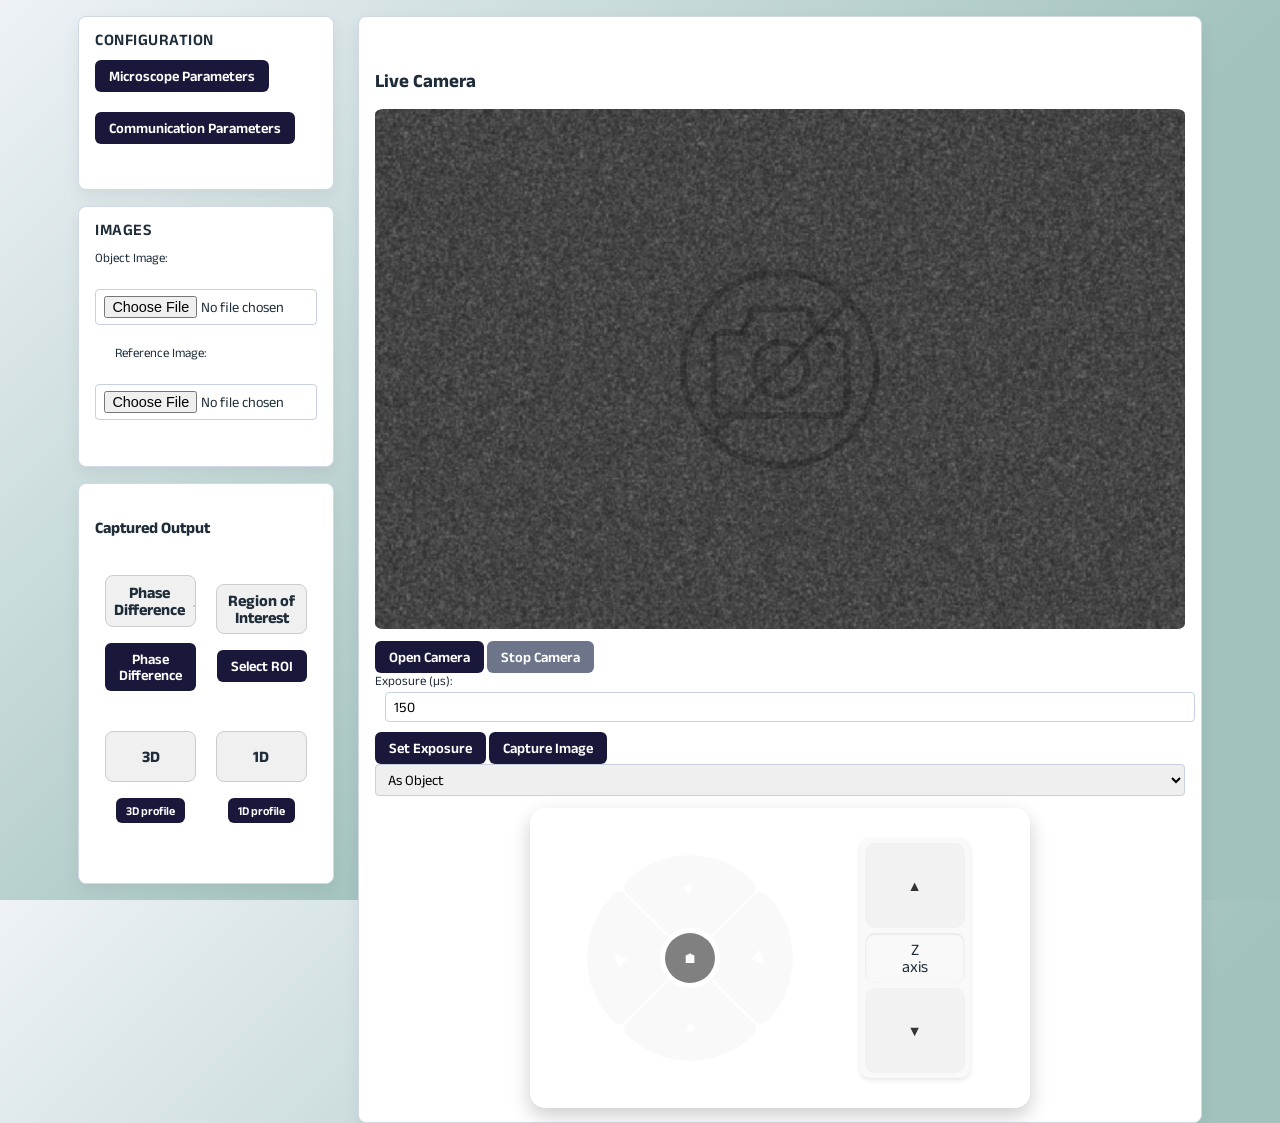
==== commit 4564007a: "slight ui changes" ====
--- a/remote_ver/Web_package/Frontend/src/index.html
+++ b/remote_ver/Web_package/Frontend/src/index.html
@@ -123,11 +123,11 @@
 
           <div class="row">
             <div class="field">
-              <label for="connectionType">Connection Type</label>
+              <!-- <label for="connectionType">Connection Type</label>
               <select id="connectionType">
                 <option value="local">Local</option>
                 <option value="remote">Remote</option>
-              </select>
+              </select> -->
             </div>
           </div>
         </div>
@@ -209,7 +209,7 @@
         <div class="camera-box">
           <div id="cameraContainer" style="margin-top: 20px;">
             <h3>Live Camera</h3>
-            <img id="cameraStream" style="max-width: 100%;" />
+            <div class="cameraBox" ><img id="cameraStream" src="./resources/no-cam.svg"  style="max-width: 100%;" /></div>
           </div>
 
 
--- a/remote_ver/Web_package/Frontend/src/css/styles.css
+++ b/remote_ver/Web_package/Frontend/src/css/styles.css
@@ -75,24 +75,43 @@
     max-width: 90%;
     margin: 0 auto;
     height: 100%;
-  }
-
-  .left {
+    justify-content: center;
+    align-items: stretch;
+    /* make children stretch vertically */
+  }
+
+  .left,
+  .right {
+    /* or gainsboro for .right */
     display: flex;
     flex-direction: column;
     gap: 16px;
-  }
-
-
-  .right {
-    display: flex;
-    flex-direction: column;
-    gap: 16px;
-  }
-
-
+    flex: 1;
+    /* allows left and right to take equal width if needed */
+  }
+
+  .left>*,
+  .right>* {
+    flex-grow: 1;
+    /* items inside will expand equally */
+  }
+
+  .cameraBox {
+    border-radius: 1%;
+    width: 810px;
+    height: 520px;
+    background-color: gainsboro;
+    background-image: url('../resources/noise.gif');
+    background-size: cover;
+    background-repeat: no-repeat;
+    background-position: center;
+    filter: brightness(50%);
+    margin: 0 auto;
+    /* ensures horizontal centering */
+  }
 
   .camAll {
+
     background: var(--card-bg);
     border: 1px solid var(--border);
     border-radius: var(--radius);
@@ -101,6 +120,10 @@
     flex-direction: column;
     gap: 8px;
     box-shadow: 0 6px 16px var(--shadow);
+
+    align-items: center;
+    /* horizontally center all children */
+
   }
 
   .section {
@@ -237,13 +260,36 @@
   }
 
 
-
   .camera-box {
     flex: 1;
     display: flex;
     flex-direction: column;
     gap: 12px;
   }
+
+  .controls input{
+    margin: 0px 0px  10px 10px;
+  }
+
+
+
+  #cameraStream {
+
+    position: absolute;
+    top: 50%;
+    left: 50%;
+    transform: translate(-50%, -50%);
+    /* center the SVG */
+    width: 200px;
+    /* adjust as needed */
+    height: auto;
+    pointer-events: none;
+    /* allows clicks through it */
+    opacity: 0.2;
+    /* 0 = fully transparent, 1 = fully opaque */
+
+  }
+
 
   .camera-header {
     font-weight: 600;
@@ -258,12 +304,7 @@
     background: #000;
   }
 
-  .controls {
-    display: flex;
-    gap: 10px;
-    flex-wrap: wrap;
-
-  }
+
 
   /* Directional pad */
   .directional-container {
@@ -391,23 +432,25 @@
     background-color: #f0f0f0;
     border: 1px solid #ccc;
     border-radius: var(--radius);
-    display: inline-flex;
-    /* or flex, depending on layout */
+    display: flex;
+    /* inline-flex isn’t needed unless inline behavior is required */
     justify-content: center;
     align-items: center;
     font-weight: bold;
     font-size: 1rem;
     text-align: center;
 
-    /* Responsive sizing based on content */
-    width: 100%;
-    height: auto;
-    /* Let content define height */
-    min-height: 200px;
-    /* Optional: minimum height */
-    max-height: 100%;
-    /* Prevent overflow if necessary */
-  }
+    /* Keep 16:9 aspect ratio */
+    aspect-ratio: 16 / 9;
+    width: 100%;
+    /* responsive width */
+    max-width: 480px;
+    /* optional: limit width */
+    min-height: auto;
+    /* height is determined by width & ratio */
+    box-sizing: border-box;
+  }
+
 
 
   .focus-controls {
@@ -810,7 +853,7 @@
     /* text above gradient */
   }
 
-  #focus:hover::before {
+  #focus:hover::besfore {
     opacity: 1;
   }
 
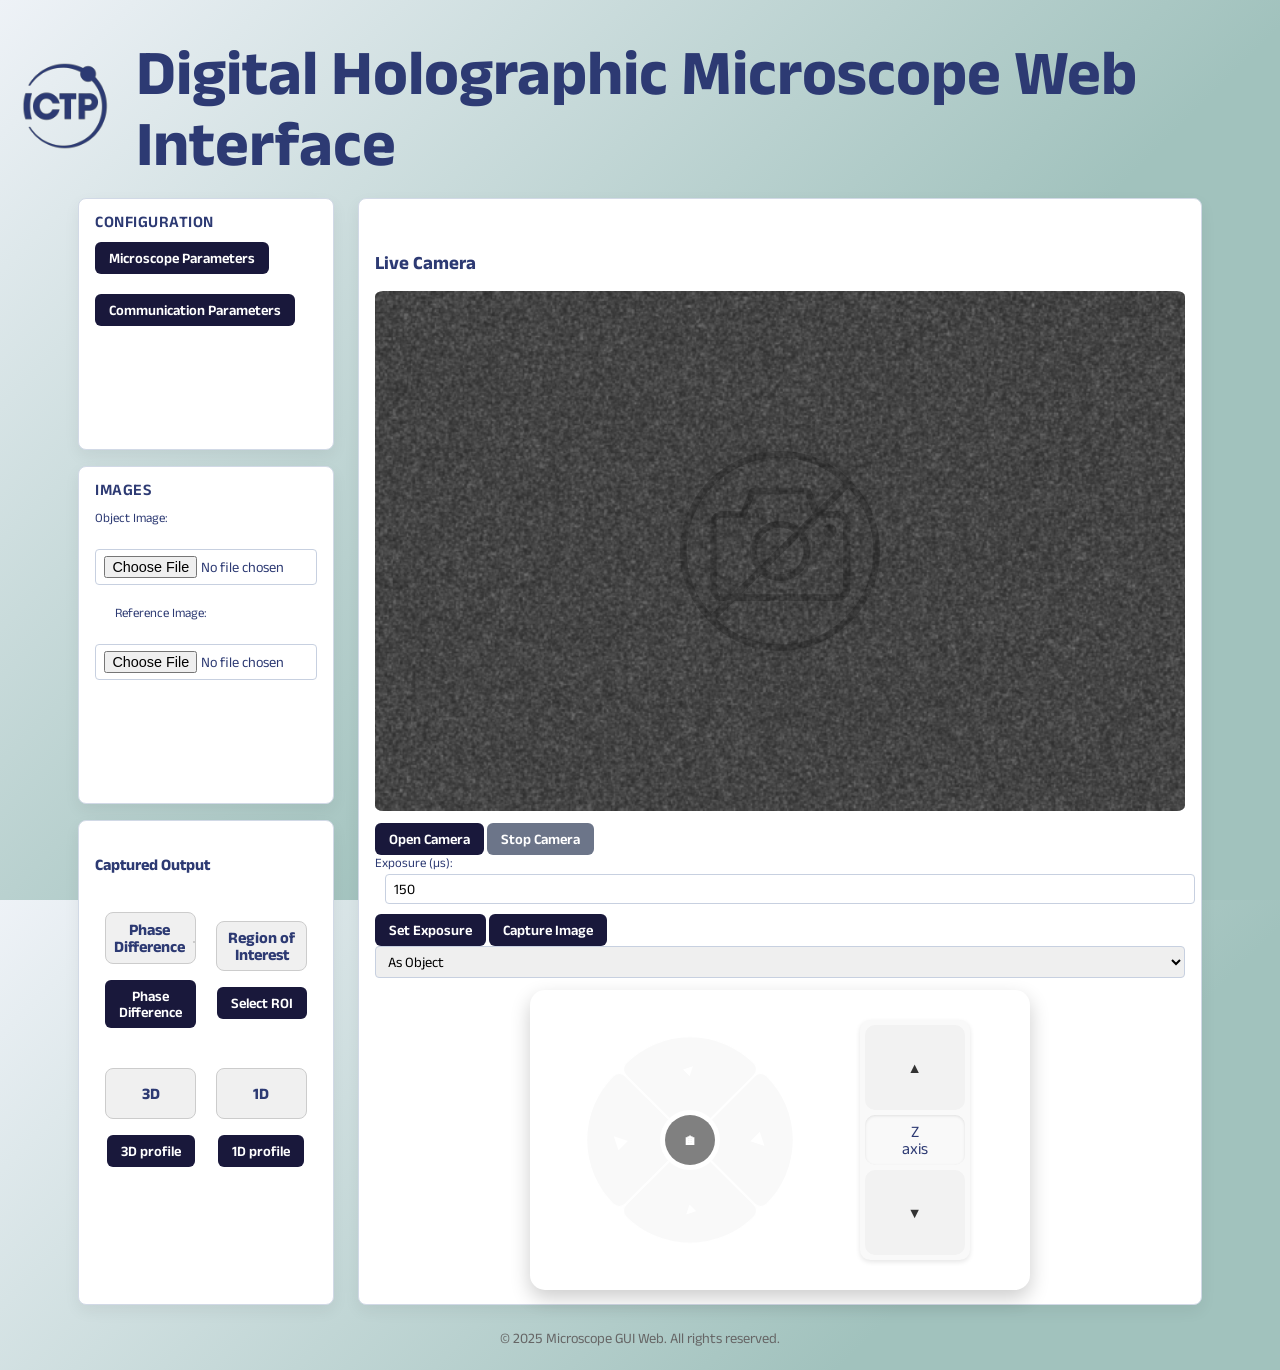
==== commit 62408f27: "more and more ui changes, colors and non important stuff" ====
--- a/remote_ver/Web_package/Frontend/src/index.html
+++ b/remote_ver/Web_package/Frontend/src/index.html
@@ -8,273 +8,233 @@
   <link rel="stylesheet" href="css/styles.css" />
   <script src="https://cdn.plot.ly/plotly-2.32.0.min.js"></script>
 
-
   <link rel="preconnect" href="https://fonts.googleapis.com">
   <link rel="preconnect" href="https://fonts.gstatic.com" crossorigin>
   <link href="https://fonts.googleapis.com/css2?family=Anek+Latin:wght@100..800&display=swap" rel="stylesheet">
-
 </head>
 
 <body>
-
-
   <div id="processingOverlay" style="display: none;">
     <span>Processing<span id="dots"></span></span>
     <div class="loader"></div>
-
   </div>
 
-  <div class="top-toggle-buttons">
-    <button id="toggleCamera">Camera</button>
-    <button id="toggleComputation">Computations and Output</button>
+  <div class="page-wrapper">
+    <!-- row 1: toggle buttons -->
+    <div class="top-toggle-buttons">
+      <button id="toggleCamera">Camera</button>
+      <button id="toggleComputation">Computations and Output</button>
+    </div>
+
+    <header class="main-header">
+      <img src="resources/logo1.svg" alt="Logo 1" class="logo">
+      <h1>Digital Holographic Microscope Web Interface</h1>
+    </header>
+
+    <!-- row 2: main content -->
+    <div class="container">
+      <!-- LEFT PANEL -->
+      <div class="left">
+        <!-- Configuration -->
+        <div class="section" id="config">
+          <h2>Configuration</h2>
+          <div class="row">
+            <button onclick="openPopup('popup1')">Microscope Parameters</button>
+            <button onclick="openPopup('popup2')">Communication Parameters</button>
+          </div>
+        </div>
+
+        <!-- Popup 1 -->
+        <div class="popup" id="popup1" onclick="closePopup(event, 'popup1')">
+          <div class="popup-content" onclick="event.stopPropagation()">
+            <button class="close-btn" onclick="closePopupById('popup1')">X</button>
+            <h2>Microscope Parameters</h2>
+            <div class="row">
+              <div class="field">
+                <label for="wavelength">Wavelength (µm)</label>
+                <input id="wavelength" type="number" min="0" value="0.650" step="0.001" />
+              </div>
+              <div class="field">
+                <label for="magnification">Magnification</label>
+                <input id="magnification" type="number" value="10" />
+              </div>
+            </div>
+            <div class="row">
+              <div class="field">
+                <label for="pixelSize">Camera Pixel Size (µm)</label>
+                <input id="pixelSize" type="number" value="1.0" step="0.1" />
+              </div>
+              <div class="field">
+                <label for="ri">RI Difference</label>
+                <input id="ri" type="number" value="1" step="0.1" />
+              </div>
+            </div>
+            <div class="row">
+              <div class="field">
+                <label for="filterType">Filter Type</label>
+                <select id="filterType">
+                  <option>circle</option>
+                  <option>square</option>
+                </select>
+              </div>
+              <div class="field">
+                <label for="filterSize">Filter Size (pixels)</label>
+                <input id="filterSize" type="number" value="101" />
+              </div>
+            </div>
+            <div class="row">
+              <div class="field">
+                <label for="beams">Number of beams</label>
+                <select id="beams">
+                  <option>1 Beam</option>
+                  <option>2 Beams</option>
+                </select>
+              </div>
+              <div class="field">
+                <label for="skipPixels">Pixels not used in scanning</label>
+                <input id="skipPixels" type="number" value="20" />
+              </div>
+            </div>
+          </div>
+        </div>
+
+        <!-- Popup 2 -->
+        <div class="popup" id="popup2" onclick="closePopup(event, 'popup2')">
+          <div class="popup-content" onclick="event.stopPropagation()">
+            <button class="close-btn" onclick="closePopupById('popup2')">X</button>
+            <h2>Connection Parameters</h2>
+            <div class="row">
+              <div class="field">
+                <label for="ipAddress">IP Address</label>
+                <input id="ipAddress" type="text" placeholder="192.168.1.1" />
+              </div>
+              <div class="field">
+                <label for="port">Port</label>
+                <input id="port" type="number" placeholder="8080" />
+              </div>
+            </div>
+          </div>
+        </div>
+
+        <!-- Images -->
+        <div class="section" id="images">
+          <h2>Images</h2>
+          <div class="row">
+            <label>Object Image:</label>
+            <input type="file" id="imageFile" accept="image/*"><br>
+            <label>Reference Image:</label>
+            <input type="file" id="refFile" accept="image/*">
+          </div>
+        </div>
+
+        <!-- Captured Output -->
+        <div class="camera-output" id="cameraOutput">
+          <h4>Captured Output</h4>
+          <div class="output-images" id="outputImages">
+            <div class="smallOutput">
+              <div class="output-group">
+                <div class="output-box" id="phaseOutput">
+                  <span>Phase Difference</span>
+                  <div style="position:relative; display:inline-block;">
+                    <img id="phaseImage" style="max-width:100%; border:1px solid #ccc;">
+                    <canvas id="roiCanvas" style="position:absolute; left:0; top:0;"></canvas>
+                  </div>
+                </div>
+                <button id="phaseDiff" type="button">Phase Difference</button>
+              </div>
+              <div class="output-group">
+                <div class="output-box" id="roiOutput">
+                  <span>Region of Interest</span>
+                </div>
+                <button id="selectRoiBtn" type="button">Select ROI</button>
+              </div>
+            </div>
+            <div class="bigOutput">
+              <div class="output-group">
+                <div class="output-box" id="output3D">
+                  <span>3D</span>
+                </div>
+                <button id="3dbtn">3D profile</button>
+              </div>
+              <div class="output-group">
+                <div class="output-box" id="output1D">
+                  <span>1D</span>
+                </div>
+                <button id="1dbtn">1D profile</button>
+              </div>
+            </div>
+          </div>
+        </div>
+      </div>
+
+      <!-- RIGHT PANEL -->
+      <div class="right">
+        <div class="camAll">
+          <div class="camera-box">
+            <div id="cameraContainer" style="margin-top: 20px;">
+              <h3>Live Camera</h3>
+              <div class="cameraBox">
+                <img id="cameraStream" src="./resources/no-cam.svg" style="max-width: 100%;" />
+              </div>
+            </div>
+
+            <div class="controls">
+              <button id="openCam">Open Camera</button>
+              <button id="stopCam" class="secondary">Stop Camera</button>
+              <label for="exposureInput">Exposure (μs):</label>
+              <input type="number" id="exposureInput" value="150" step="10" />
+              <button id="setExposureBtn">Set Exposure</button>
+              <button id="captureImageBtn">Capture Image</button>
+              <select id="captureType">
+                <option value="object">As Object</option>
+                <option value="reference">As Reference</option>
+              </select>
+            </div>
+
+            <!-- Directional pad -->
+            <div class="camStuff">
+              <div class="movment-container">
+                <div class="o-pad">
+                  <div class="square">
+                    <button id="top" class="dirctional-btn">▲</button>
+                    <button id="right" class="dirctional-btn">▶</button>
+                    <button id="left" class="dirctional-btn">◀</button>
+                    <button id="bottom" class="dirctional-btn">▼</button>
+                  </div>
+                  <button id="center">🏠︎</button>
+                  <div class="circle"></div>
+                </div>
+                <div class="focus-controls">
+                  <button id="focus">▲</button>
+                  <div class="focus-div">Z <br> axis</div>
+                  <button id="unfocus">▼</button>
+                </div>
+              </div>
+            </div>
+          </div>
+        </div>
+      </div>
+    </div>
+
+    <!-- row 3: footer -->
+    <footer class="foot">
+      <p>© 2025 Microscope GUI Web. All rights reserved.</p>
+    </footer>
   </div>
 
-
-
-
-
-
-
-
-
-  <div class="container">
-
-    <!-- Left panel -->
-    <div class="left">
-
-      <div class="section" id="config">
-        <h2>Configuration</h2>
-        <div class="row">
-          <button onclick="openPopup('popup1')">Microscope Parameters</button>
-          <button onclick="openPopup('popup2')">Communication Parameters</button>
-        </div>
-      </div>
-
-      <!-- Popup 1 -->
-      <div class="popup" id="popup1" onclick="closePopup(event, 'popup1')">
-        <div class="popup-content" onclick="event.stopPropagation()">
-          <button class="close-btn" onclick="closePopupById('popup1')">X</button>
-          <!-- Microscope Parameters -->
-          <h2>Microscope Parameters</h2>
-          <div class="row">
-            <div class="field">
-              <label for="wavelength">Wavelength (µm)</label>
-              <input id="wavelength" type="number" min="0" value="0.650" step="0.001" />
-            </div>
-            <div class="field">
-              <label for="magnification">Magnification</label>
-              <input id="magnification" type="number" value="10" />
-            </div>
-          </div>
-          <div class="row">
-            <div class="field">
-              <label for="pixelSize">Camera Pixel Size (µm)</label>
-              <input id="pixelSize" type="number" value="1.0" step="0.1" />
-            </div>
-            <div class="field">
-              <label for="ri">RI Difference</label>
-              <input id="ri" type="number" value="1" step="0.1" />
-            </div>
-          </div>
-          <div class="row">
-            <div class="field">
-              <label for="filterType">Filter Type</label>
-              <select id="filterType">
-                <option>circle</option>
-                <option>square</option>
-              </select>
-            </div>
-            <div class="field">
-              <label for="filterSize">Filter Size (pixels)</label>
-              <input id="filterSize" type="number" value="101" />
-            </div>
-          </div>
-          <div class="row">
-            <div class="field">
-              <label for="beams">Number of beams</label>
-              <select id="beams">
-                <option>1 Beam</option>
-                <option>2 Beams</option>
-              </select>
-            </div>
-            <div class="field">
-              <label for="skipPixels">Pixels not used in scanning</label>
-              <input id="skipPixels" type="number" value="20" />
-            </div>
-          </div>
-        </div>
-      </div>
-
-      <!-- Popup 2 -->
-      <div class="popup" id="popup2" onclick="closePopup(event, 'popup2')">
-        <div class="popup-content" onclick="event.stopPropagation()">
-          <button class="close-btn" onclick="closePopupById('popup2')">X</button>
-          <h2>Connection Parameters</h2>
-          <div class="row">
-            <div class="field">
-              <label for="ipAddress">IP Address</label>
-              <input id="ipAddress" type="text" placeholder="192.168.1.1" />
-            </div>
-            <div class="field">
-              <label for="port">Port</label>
-              <input id="port" type="number" placeholder="8080" />
-            </div>
-          </div>
-
-          <div class="row">
-            <div class="field">
-              <!-- <label for="connectionType">Connection Type</label>
-              <select id="connectionType">
-                <option value="local">Local</option>
-                <option value="remote">Remote</option>
-              </select> -->
-            </div>
-          </div>
-        </div>
-      </div>
-
-
-      <div class="section" id="images">
-        <h2>Images</h2>
-        <div class="row">
-          <label>Object Image:</label>
-          <input type="file" id="imageFile" accept="image/*"><br>
-          <label>Reference Image:</label>
-          <input type="file" id="refFile" accept="image/*">
-        </div>
-      </div>
-
-
-
-
-      <div class="camera-output" id="cameraOutput">
-
-        <h4>Captured Output</h4>
-        <div class="output-images" id="outputImages">
-
-          <div class="smallOutput">
-            <!-- <div class="output-group">
-              <div class="output-box" id="spectrumOutput">
-                <span>Spectrum</span>
-              </div>
-              <button id="checkSpectrum" class="sm">Check Spectrum</button>
-            </div> -->
-
-            <div class="output-group">
-              <div class="output-box" id="phaseOutput">
-                <span>Phase Difference</span>
-                <div style="position:relative; display:inline-block;">
-                  <img id="phaseImage" style="max-width:100%; border:1px solid #ccc;">
-                  <canvas id="roiCanvas" style="position:absolute; left:0; top:0;"></canvas>
-                </div>
-              </div>
-              <button id="phaseDiff" type="button">Phase Difference</button>
-            </div>
-
-            <div class="output-group">
-              <div class="output-box" id="roiOutput">
-                <span>Region of Interest</span>
-              </div>
-              <button id="selectRoiBtn" type="button">Select ROI</button>
-            </div>
-
-          </div>
-
-
-          <div class="bigOutput">
-            <div class="output-group">
-              <div class="output-box" id="output3D">
-                <span>3D</span>
-              </div>
-              <button class="sm" id="3dbtn">3D profile</button>
-            </div>
-
-            <div class="output-group">
-              <div class="output-box" id="output1D">
-                <span>1D</span>
-              </div>
-              <button class="sm" id="1dbtn">1D profile</button>
-            </div>
-
-          </div>
-        </div>
-
-      </div>
-
-
-    </div>
-    <!-- Right panel: Camera + directional pad -->
-    <div class="right">
-      <div class="camAll">
-        <div class="camera-box">
-          <div id="cameraContainer" style="margin-top: 20px;">
-            <h3>Live Camera</h3>
-            <div class="cameraBox" ><img id="cameraStream" src="./resources/no-cam.svg"  style="max-width: 100%;" /></div>
-          </div>
-
-
-
-          <div class="controls">
-            <button id="openCam">Open Camera</button>
-            <button id="stopCam" class="secondary">Stop Camera</button>
-            <label for="exposureInput">Exposure (μs):</label>
-            <input type="number" id="exposureInput" value="150" step="10" />
-            <button id="setExposureBtn">Set Exposure</button>
-
-            <button id="captureImageBtn">Capture Image</button>
-            <select id="captureType">
-              <option value="object">As Object</option>
-              <option value="reference">As Reference</option>
-            </select>
-          </div>
-
-
-          <!-- Directional pad -->
-          <div class="camStuff">
-            <div class="movment-container">
-
-              <div class="o-pad">
-                <div class="square">
-                  <button id="top" class="dirctional-btn">▲</button>
-                  <button id="right" class="dirctional-btn">▶</button>
-                  <button id="left" class="dirctional-btn">◀</button>
-                  <button id="bottom" class="dirctional-btn">▼</button>
-                </div>
-                <button id="center">🏠︎</button>
-                <div class="circle"></div>
-
-              </div>
-              <div class="focus-controls">
-                <button id="focus">▲</button>
-                <div class="focus-div">Z <br> axis</div>
-                <button id="unfocus">▼</button>
-              </div>
-            </div>
-          </div>
-
-
-
-        </div>
-
-        <script src="js/app.js"></script>
-        <script src="js/imagesSaver.js"></script>
-        <script>
-          function openPopup(id) {
-            document.getElementById(id).style.display = 'flex';
-          }
-
-          function closePopup(event, id) {
-            // Close only if clicking outside content
-            document.getElementById(id).style.display = 'none';
-          }
-
-          function closePopupById(id) {
-            document.getElementById(id).style.display = 'none';
-          }
-        </script>
-
-
-
+  <script src="js/app.js"></script>
+  <script src="js/imagesSaver.js"></script>
+  <script>
+    function openPopup(id) {
+      document.getElementById(id).style.display = 'flex';
+    }
+    function closePopup(event, id) {
+      document.getElementById(id).style.display = 'none';
+    }
+    function closePopupById(id) {
+      document.getElementById(id).style.display = 'none';
+    }
+  </script>
 </body>
 
 </html>
--- a/remote_ver/Web_package/Frontend/src/css/styles.css
+++ b/remote_ver/Web_package/Frontend/src/css/styles.css
@@ -13,6 +13,56 @@
     box-sizing: border-box;
   }
 
+  .container {
+    display: flex;
+    gap: 24px;
+    max-width: 90%;
+    margin: 0 auto;
+    height: 100%;
+    justify-content: center;
+    align-items: stretch;
+    /* make children stretch vertically */
+  }
+
+  .main-header {
+
+    display: flex;
+    align-items: center;
+    justify-content: center;
+    gap: 20px;
+    /* space between elements */
+    font-family: 'Anek Latin', sans-serif;
+    font-weight: 700;
+    font-size: 2rem;
+    margin: 20px 0;
+    color: #2d3a73;
+  }
+
+  .main-header h1 {
+    margin: 0;
+  }
+
+  .main-header .logo {
+    height: 100px;
+    /* adjust size as needed */
+    object-fit: contain;
+  }
+
+  footer {
+    text-align: center;
+    padding: 10px;
+    font-size: 0.9rem;
+    color: #666;
+    background-color: transparent;
+  }
+
+  .page-wrapper {
+    display: grid;
+    grid-template-rows: auto 1fr auto;
+    min-height: 100vh;
+    /* full viewport height */
+  }
+
 
   #processingOverlay {
     /* hidden by default */
@@ -61,24 +111,16 @@
     }
   }
 
+
+  
   body {
     margin: 0;
     padding: 16px;
     height: 100vh;
     background: linear-gradient(135deg, #eef2f7 0%, #A1C2BD 60%);
-    color: #1f2d3a;
-  }
-
-  .container {
-    display: flex;
-    gap: 24px;
-    max-width: 90%;
-    margin: 0 auto;
-    height: 100%;
-    justify-content: center;
-    align-items: stretch;
-    /* make children stretch vertically */
-  }
+    color: #2d3a73;
+  }
+
 
   .left,
   .right {
@@ -209,7 +251,7 @@
     cursor: pointer;
     font-size: 0.9rem;
     font-weight: 600;
-    transition: filter .2s;
+    transition: filter 0.2s, transform 0.2s, background 0.2s;
   }
 
   button.secondary {
@@ -221,7 +263,13 @@
     font-size: 0.75rem;
   }
 
-
+  /* Hover effect for all buttons except directional pad and focus */
+  button:not(.dirctional-btn):not(#focus):not(#unfocus):not(#center):hover {
+    filter: brightness(1.2);
+    /* slightly lighten the button */
+    transform: scale(1.05);
+    /* slight enlargement */
+  }
 
   .small-text {
     font-size: 0.7rem;
@@ -267,8 +315,8 @@
     gap: 12px;
   }
 
-  .controls input{
-    margin: 0px 0px  10px 10px;
+  .controls input {
+    margin: 0px 0px 10px 10px;
   }
 
 
@@ -814,24 +862,26 @@
     border-radius: 10px;
     overflow: hidden;
     box-shadow: inset 0 1px 3px rgba(0, 0, 0, 0.1);
-  }
-
-
+    user-select: none;
+
+  }
+
+
+  /* Focus button */
   #focus {
     position: relative;
+    /* Needed for ::before positioning */
     background-color: #f2f2f2;
-    /* near-white base */
+    /* base color */
     border: none;
     border-radius: 10px;
     width: 100%;
     height: 50px;
     cursor: pointer;
     color: #333;
-    /* darker text for contrast */
     overflow: hidden;
   }
 
-  /* Gradient overlay from top */
   #focus::before {
     content: '';
     position: absolute;
@@ -853,25 +903,23 @@
     /* text above gradient */
   }
 
-  #focus:hover::besfore {
+  #focus:hover::before {
     opacity: 1;
   }
 
+  /* Unfocus button */
   #unfocus {
     position: relative;
     background-color: #f2f2f2;
-    /* near-white base */
     border: none;
     border-radius: 10px;
     width: 100%;
     height: 50px;
     cursor: pointer;
     color: #333;
-    /* darker text for contrast */
     overflow: hidden;
   }
 
-  /* Gradient overlay from bottom */
   #unfocus::before {
     content: '';
     position: absolute;
@@ -890,7 +938,6 @@
   #unfocus span {
     position: relative;
     z-index: 1;
-    /* text above gradient */
   }
 
   #unfocus:hover::before {
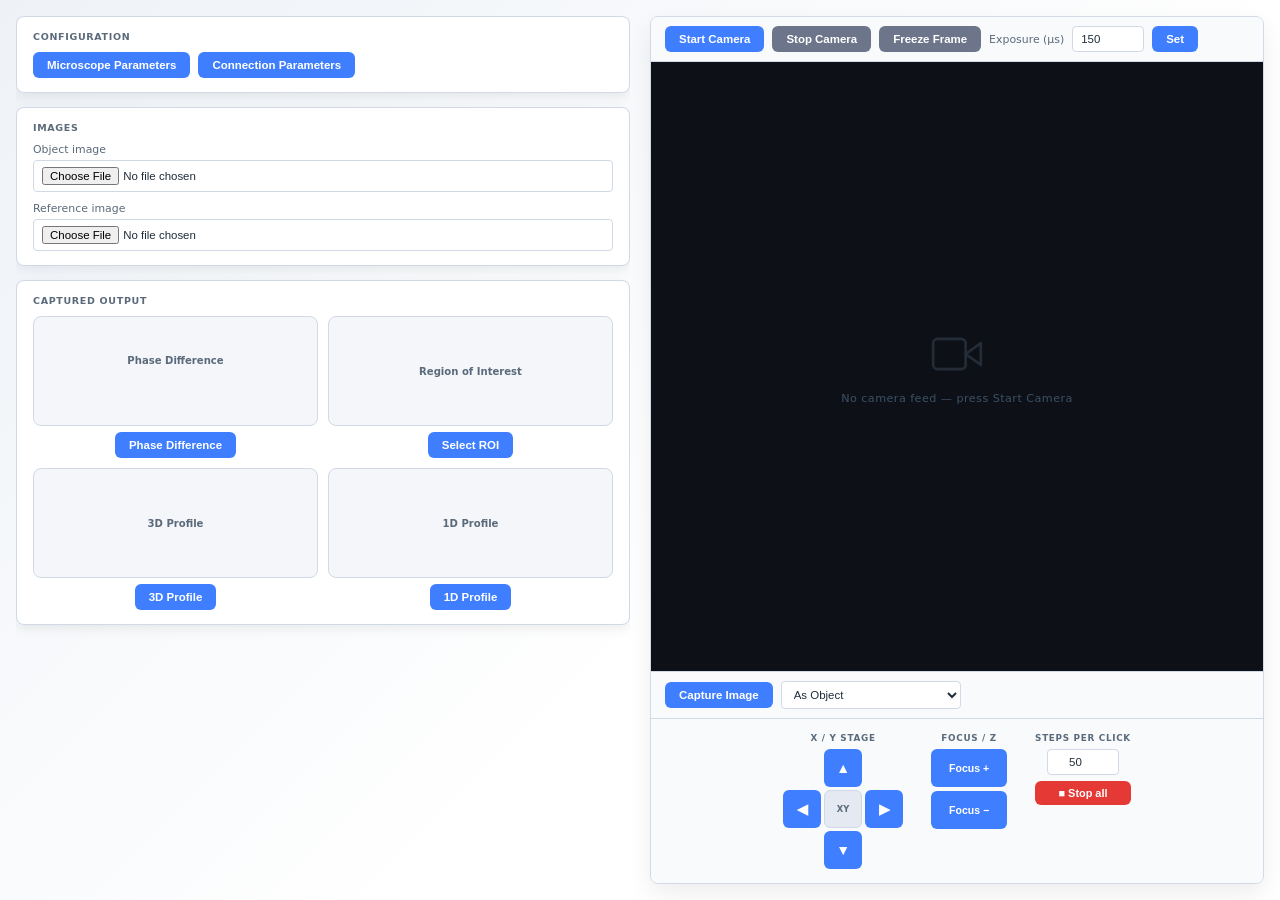
==== commit 73bc4fe9: "added motors endpoints to frontend" ====
--- a/remote_ver/Web_package/Frontend/src/index.html
+++ b/remote_ver/Web_package/Frontend/src/index.html
@@ -1,240 +1,211 @@
-<!doctype html>
+<!DOCTYPE html>
 <html lang="en">
-
 <head>
-  <meta charset="utf-8" />
-  <title>Microscope GUI Web</title>
-  <meta name="viewport" content="width=device-width,initial-scale=1" />
+  <meta charset="UTF-8" />
+  <meta name="viewport" content="width=device-width, initial-scale=1.0" />
+  <title>Microscope Control Panel</title>
   <link rel="stylesheet" href="css/styles.css" />
   <script src="https://cdn.plot.ly/plotly-2.32.0.min.js"></script>
-
-  <link rel="preconnect" href="https://fonts.googleapis.com">
-  <link rel="preconnect" href="https://fonts.gstatic.com" crossorigin>
-  <link href="https://fonts.googleapis.com/css2?family=Anek+Latin:wght@100..800&display=swap" rel="stylesheet">
 </head>
-
 <body>
-  <div id="processingOverlay" style="display: none;">
-    <span>Processing<span id="dots"></span></span>
-    <div class="loader"></div>
+
+  <!-- ── Microscope Parameters popup ── -->
+  <div class="popup" id="popup-microscope">
+    <div class="popup-content">
+      <button class="close-btn" onclick="closePopup('popup-microscope')">✕</button>
+      <h2>Microscope Parameters</h2>
+      <div class="form-grid">
+        <label for="wavelength">Wavelength (µm)</label>
+        <input id="wavelength" type="number" min="0" value="0.650" step="0.001" />
+        <label for="magnification">Magnification</label>
+        <input id="magnification" type="number" value="10" />
+        <label for="pixelSize">Camera Pixel Size (µm)</label>
+        <input id="pixelSize" type="number" value="1.0" step="0.1" />
+        <label for="ri">RI Difference</label>
+        <input id="ri" type="number" value="1" step="0.1" />
+        <label for="filterType">Filter Type</label>
+        <select id="filterType"><option>circle</option><option>square</option></select>
+        <label for="filterSize">Filter Size (px)</label>
+        <input id="filterSize" type="number" value="101" />
+        <label for="beams">Number of Beams</label>
+        <select id="beams"><option>1 Beam</option><option>2 Beams</option></select>
+        <label for="skipPixels">Pixels not used in scanning</label>
+        <input id="skipPixels" type="number" value="20" />
+      </div>
+    </div>
   </div>
 
-  <div class="page-wrapper">
-    <!-- row 1: toggle buttons -->
-    <div class="top-toggle-buttons">
-      <button id="toggleCamera">Camera</button>
-      <button id="toggleComputation">Computations and Output</button>
+  <!-- ── Connection Parameters popup ── -->
+  <div class="popup" id="popup-connection">
+    <div class="popup-content">
+      <button class="close-btn" onclick="closePopup('popup-connection')">✕</button>
+      <h2>Connection Parameters</h2>
+      <div class="form-grid">
+        <label for="ipAddress">IP Address</label>
+        <input id="ipAddress" type="text" placeholder="192.168.1.1" />
+        <label for="port">Port</label>
+        <input id="port" type="number" placeholder="8000" />
+        <label for="connectionType">Connection Type</label>
+        <select id="connectionType">
+          <option value="local">Local</option>
+          <option value="remote">Remote</option>
+        </select>
+      </div>
     </div>
-
-    <header class="main-header">
-      <img src="resources/logo1.svg" alt="Logo 1" class="logo">
-      <h1>Digital Holographic Microscope Web Interface</h1>
-    </header>
-
-    <!-- row 2: main content -->
-    <div class="container">
-      <!-- LEFT PANEL -->
-      <div class="left">
-        <!-- Configuration -->
-        <div class="section" id="config">
-          <h2>Configuration</h2>
-          <div class="row">
-            <button onclick="openPopup('popup1')">Microscope Parameters</button>
-            <button onclick="openPopup('popup2')">Communication Parameters</button>
-          </div>
-        </div>
-
-        <!-- Popup 1 -->
-        <div class="popup" id="popup1" onclick="closePopup(event, 'popup1')">
-          <div class="popup-content" onclick="event.stopPropagation()">
-            <button class="close-btn" onclick="closePopupById('popup1')">X</button>
-            <h2>Microscope Parameters</h2>
-            <div class="row">
-              <div class="field">
-                <label for="wavelength">Wavelength (µm)</label>
-                <input id="wavelength" type="number" min="0" value="0.650" step="0.001" />
+  </div>
+
+  <!-- ══════════════════════════════════════ -->
+  <div class="app-layout">
+
+    <!-- ── LEFT PANEL ── -->
+    <aside class="panel panel-left">
+
+      <section class="card">
+        <h2 class="card-title">Configuration</h2>
+        <div class="btn-row">
+          <button onclick="openPopup('popup-microscope')">Microscope Parameters</button>
+          <button onclick="openPopup('popup-connection')">Connection Parameters</button>
+        </div>
+      </section>
+
+      <section class="card">
+        <h2 class="card-title">Images</h2>
+        <div class="file-row">
+          <label for="imageFile">Object image</label>
+          <input type="file" id="imageFile" accept="image/*" />
+        </div>
+        <div class="file-row">
+          <label for="refFile">Reference image</label>
+          <input type="file" id="refFile" accept="image/*" />
+        </div>
+      </section>
+
+      <section class="card">
+        <h2 class="card-title">Captured Output</h2>
+        <div class="outputs-grid">
+
+          <div class="output-cell">
+            <div class="output-box" id="phaseOutput">
+              <span class="output-label">Phase Difference</span>
+              <div style="position:relative;display:inline-block;">
+                <img id="phaseImage" style="max-width:100%;" />
+                <canvas id="roiCanvas" style="position:absolute;left:0;top:0;"></canvas>
               </div>
-              <div class="field">
-                <label for="magnification">Magnification</label>
-                <input id="magnification" type="number" value="10" />
-              </div>
-            </div>
-            <div class="row">
-              <div class="field">
-                <label for="pixelSize">Camera Pixel Size (µm)</label>
-                <input id="pixelSize" type="number" value="1.0" step="0.1" />
-              </div>
-              <div class="field">
-                <label for="ri">RI Difference</label>
-                <input id="ri" type="number" value="1" step="0.1" />
-              </div>
-            </div>
-            <div class="row">
-              <div class="field">
-                <label for="filterType">Filter Type</label>
-                <select id="filterType">
-                  <option>circle</option>
-                  <option>square</option>
-                </select>
-              </div>
-              <div class="field">
-                <label for="filterSize">Filter Size (pixels)</label>
-                <input id="filterSize" type="number" value="101" />
-              </div>
-            </div>
-            <div class="row">
-              <div class="field">
-                <label for="beams">Number of beams</label>
-                <select id="beams">
-                  <option>1 Beam</option>
-                  <option>2 Beams</option>
-                </select>
-              </div>
-              <div class="field">
-                <label for="skipPixels">Pixels not used in scanning</label>
-                <input id="skipPixels" type="number" value="20" />
-              </div>
-            </div>
-          </div>
-        </div>
-
-        <!-- Popup 2 -->
-        <div class="popup" id="popup2" onclick="closePopup(event, 'popup2')">
-          <div class="popup-content" onclick="event.stopPropagation()">
-            <button class="close-btn" onclick="closePopupById('popup2')">X</button>
-            <h2>Connection Parameters</h2>
-            <div class="row">
-              <div class="field">
-                <label for="ipAddress">IP Address</label>
-                <input id="ipAddress" type="text" placeholder="192.168.1.1" />
-              </div>
-              <div class="field">
-                <label for="port">Port</label>
-                <input id="port" type="number" placeholder="8080" />
-              </div>
-            </div>
-          </div>
-        </div>
-
-        <!-- Images -->
-        <div class="section" id="images">
-          <h2>Images</h2>
-          <div class="row">
-            <label>Object Image:</label>
-            <input type="file" id="imageFile" accept="image/*"><br>
-            <label>Reference Image:</label>
-            <input type="file" id="refFile" accept="image/*">
-          </div>
-        </div>
-
-        <!-- Captured Output -->
-        <div class="camera-output" id="cameraOutput">
-          <h4>Captured Output</h4>
-          <div class="output-images" id="outputImages">
-            <div class="smallOutput">
-              <div class="output-group">
-                <div class="output-box" id="phaseOutput">
-                  <span>Phase Difference</span>
-                  <div style="position:relative; display:inline-block;">
-                    <img id="phaseImage" style="max-width:100%; border:1px solid #ccc;">
-                    <canvas id="roiCanvas" style="position:absolute; left:0; top:0;"></canvas>
-                  </div>
-                </div>
-                <button id="phaseDiff" type="button">Phase Difference</button>
-              </div>
-              <div class="output-group">
-                <div class="output-box" id="roiOutput">
-                  <span>Region of Interest</span>
-                </div>
-                <button id="selectRoiBtn" type="button">Select ROI</button>
-              </div>
-            </div>
-            <div class="bigOutput">
-              <div class="output-group">
-                <div class="output-box" id="output3D">
-                  <span>3D</span>
-                </div>
-                <button id="3dbtn">3D profile</button>
-              </div>
-              <div class="output-group">
-                <div class="output-box" id="output1D">
-                  <span>1D</span>
-                </div>
-                <button id="1dbtn">1D profile</button>
-              </div>
-            </div>
-          </div>
-        </div>
-      </div>
-
-      <!-- RIGHT PANEL -->
-      <div class="right">
-        <div class="camAll">
-          <div class="camera-box">
-            <div id="cameraContainer" style="margin-top: 20px;">
-              <h3>Live Camera</h3>
-              <div class="cameraBox">
-                <img id="cameraStream" src="./resources/no-cam.svg" style="max-width: 100%;" />
-              </div>
-            </div>
-
-            <div class="controls">
-              <button id="openCam">Open Camera</button>
-              <button id="stopCam" class="secondary">Stop Camera</button>
-              <label for="exposureInput">Exposure (μs):</label>
-              <input type="number" id="exposureInput" value="150" step="10" />
-              <button id="setExposureBtn">Set Exposure</button>
-              <button id="captureImageBtn">Capture Image</button>
-              <select id="captureType">
-                <option value="object">As Object</option>
-                <option value="reference">As Reference</option>
-              </select>
-            </div>
-
-            <!-- Directional pad -->
-            <div class="camStuff">
-              <div class="movment-container">
-                <div class="o-pad">
-                  <div class="square">
-                    <button id="top" class="dirctional-btn">▲</button>
-                    <button id="right" class="dirctional-btn">▶</button>
-                    <button id="left" class="dirctional-btn">◀</button>
-                    <button id="bottom" class="dirctional-btn">▼</button>
-                  </div>
-                  <button id="center">🏠︎</button>
-                  <div class="circle"></div>
-                </div>
-                <div class="focus-controls">
-                  <button id="focus">▲</button>
-                  <div class="focus-div">Z <br> axis</div>
-                  <button id="unfocus">▼</button>
-                </div>
-              </div>
-            </div>
-          </div>
-        </div>
-      </div>
-    </div>
-
-    <!-- row 3: footer -->
-    <footer class="foot">
-      <p>© 2025 Microscope GUI Web. All rights reserved.</p>
-    </footer>
+            </div>
+            <button id="phaseDiff">Phase Difference</button>
+          </div>
+
+          <div class="output-cell">
+            <div class="output-box" id="roiOutput">
+              <span class="output-label">Region of Interest</span>
+            </div>
+            <button id="selectRoiBtn">Select ROI</button>
+          </div>
+
+          <div class="output-cell">
+            <div class="output-box" id="output3D">
+              <span class="output-label">3D Profile</span>
+            </div>
+            <button id="3dbtn">3D Profile</button>
+          </div>
+
+          <div class="output-cell">
+            <div class="output-box" id="output1D">
+              <span class="output-label">1D Profile</span>
+            </div>
+            <button id="1dbtn">1D Profile</button>
+          </div>
+
+        </div>
+      </section>
+
+    </aside>
+
+    <!-- ── RIGHT PANEL ── -->
+    <main class="panel panel-right">
+
+      <!-- Camera feed -->
+      <div class="camera-feed-wrapper">
+
+        <div class="camera-topbar">
+          <button id="openCam">Start Camera</button>
+          <button id="stopCam" class="btn-secondary">Stop Camera</button>
+          <button id="freezeBtn" class="btn-secondary">Freeze Frame</button>
+          <span class="bar-label">Exposure (µs)</span>
+          <input type="number" id="exposureInput" value="150" step="10" class="bar-input" />
+          <button id="setExposureBtn">Set</button>
+        </div>
+
+        <div class="camera-view" id="cameraView">
+          <div class="camera-placeholder">
+            <svg width="52" height="52" viewBox="0 0 24 24" fill="none"
+                 stroke="#7a9ab8" stroke-width="1.2"
+                 stroke-linecap="round" stroke-linejoin="round">
+              <path d="M23 7l-7 5 7 5V7z"/>
+              <rect x="1" y="5" width="15" height="14" rx="2" ry="2"/>
+            </svg>
+            <span>No camera feed — press Start Camera</span>
+          </div>
+          <img id="cameraStream" alt="" />
+        </div>
+
+        <div class="camera-bottombar">
+          <button id="captureImageBtn">Capture Image</button>
+          <select id="captureType">
+            <option value="object">As Object</option>
+            <option value="reference">As Reference</option>
+          </select>
+        </div>
+
+      </div>
+
+      <!-- Stage controls -->
+      <div class="stage-controls">
+
+        <div class="stage-block">
+          <p class="stage-label">X / Y Stage</p>
+          <div class="dpad">
+            <div class="dpad-empty"></div>
+            <button class="dpad-btn" id="btn-up"    title="Y+">▲</button>
+            <div class="dpad-empty"></div>
+            <button class="dpad-btn" id="btn-left"  title="X−">◀</button>
+            <div class="dpad-center">XY</div>
+            <button class="dpad-btn" id="btn-right" title="X+">▶</button>
+            <div class="dpad-empty"></div>
+            <button class="dpad-btn" id="btn-down"  title="Y−">▼</button>
+            <div class="dpad-empty"></div>
+          </div>
+        </div>
+
+        <div class="stage-block">
+          <p class="stage-label">Focus / Z</p>
+          <div class="focus-btns">
+            <button class="dpad-btn focus-btn" id="btn-z-up">Focus +</button>
+            <button class="dpad-btn focus-btn" id="btn-z-down">Focus −</button>
+          </div>
+        </div>
+
+        <div class="stage-block">
+          <p class="stage-label">Steps per click</p>
+          <input type="number" id="stepsInput" value="50" min="1" max="500" step="10" class="steps-input" />
+          <button class="btn-stop" id="btn-stop">■ Stop all</button>
+          <p class="status-text" id="dpad-status"></p>
+        </div>
+
+      </div>
+
+    </main>
   </div>
 
   <script src="js/app.js"></script>
-  <script src="js/imagesSaver.js"></script>
+  <script src="js/motors.js"></script>
   <script>
-    function openPopup(id) {
-      document.getElementById(id).style.display = 'flex';
-    }
-    function closePopup(event, id) {
-      document.getElementById(id).style.display = 'none';
-    }
-    function closePopupById(id) {
-      document.getElementById(id).style.display = 'none';
-    }
+    function openPopup(id)  { document.getElementById(id).style.display = 'flex'; }
+    function closePopup(id) { document.getElementById(id).style.display = 'none'; }
+    document.querySelectorAll('.popup').forEach(p => {
+      p.addEventListener('click', e => { if (e.target === p) closePopup(p.id); });
+    });
   </script>
+
 </body>
-
 </html>
--- a/remote_ver/Web_package/Frontend/src/css/styles.css
+++ b/remote_ver/Web_package/Frontend/src/css/styles.css
@@ -1,945 +1,384 @@
-  :root {
-    --gap: 12px;
-    --radius: 8px;
-    --bg: #f5f7fa;
-    --card-bg: #ffffff;
-    --border: #d1d9e6;
-    --shadow: rgba(0, 0, 0, 0.06);
-    font-family: system-ui, -apple-system, BlinkMacSystemFont, sans-serif;
-  }
-
-  * {
-    font-family: 'Anek Latin', sans-serif;
-    box-sizing: border-box;
-  }
-
-  .container {
-    display: flex;
-    gap: 24px;
-    max-width: 90%;
-    margin: 0 auto;
-    height: 100%;
-    justify-content: center;
-    align-items: stretch;
-    /* make children stretch vertically */
-  }
-
-  .main-header {
-
-    display: flex;
-    align-items: center;
-    justify-content: center;
-    gap: 20px;
-    /* space between elements */
-    font-family: 'Anek Latin', sans-serif;
-    font-weight: 700;
-    font-size: 2rem;
-    margin: 20px 0;
-    color: #2d3a73;
-  }
-
-  .main-header h1 {
-    margin: 0;
-  }
-
-  .main-header .logo {
-    height: 100px;
-    /* adjust size as needed */
-    object-fit: contain;
-  }
-
-  footer {
-    text-align: center;
-    padding: 10px;
-    font-size: 0.9rem;
-    color: #666;
-    background-color: transparent;
-  }
-
-  .page-wrapper {
-    display: grid;
-    grid-template-rows: auto 1fr auto;
-    min-height: 100vh;
-    /* full viewport height */
-  }
-
-
-  #processingOverlay {
-    /* hidden by default */
-    display: none;
-    /* hidden by default */
-
-    position: fixed;
-    top: 0;
-    left: 0;
-    width: 100%;
-    height: 100%;
-    background: rgba(0, 0, 0, 0.6);
-    z-index: 9999;
-
-    /* flexbox centering */
-    display: flex;
-    flex-direction: column;
-    justify-content: center;
-    align-items: center;
-
-    /* optional styling */
-    color: white;
-    font-size: 1.5em;
-    text-align: center;
-  }
-
-  .loader {
-    width: 48px;
-    height: 48px;
-    border-radius: 50%;
-    display: inline-block;
-    position: relative;
-    border: 10px solid;
-    border-color: rgba(255, 255, 255, 0.15) rgba(255, 255, 255, 0.25) rgba(255, 255, 255, 0.35) rgba(255, 255, 255, 0.5);
-    box-sizing: border-box;
-    animation: rotation 1s linear infinite;
-  }
-
-  @keyframes rotation {
-    0% {
-      transform: rotate(0deg);
-    }
-
-    100% {
-      transform: rotate(360deg);
-    }
-  }
-
-
-  
-  body {
-    margin: 0;
-    padding: 16px;
-    height: 100vh;
-    background: linear-gradient(135deg, #eef2f7 0%, #A1C2BD 60%);
-    color: #2d3a73;
-  }
-
-
-  .left,
-  .right {
-    /* or gainsboro for .right */
-    display: flex;
-    flex-direction: column;
-    gap: 16px;
-    flex: 1;
-    /* allows left and right to take equal width if needed */
-  }
-
-  .left>*,
-  .right>* {
-    flex-grow: 1;
-    /* items inside will expand equally */
-  }
-
-  .cameraBox {
-    border-radius: 1%;
-    width: 810px;
-    height: 520px;
-    background-color: gainsboro;
-    background-image: url('../resources/noise.gif');
-    background-size: cover;
-    background-repeat: no-repeat;
-    background-position: center;
-    filter: brightness(50%);
-    margin: 0 auto;
-    /* ensures horizontal centering */
-  }
-
-  .camAll {
-
-    background: var(--card-bg);
-    border: 1px solid var(--border);
-    border-radius: var(--radius);
-    padding: 14px 16px;
-    display: flex;
-    flex-direction: column;
-    gap: 8px;
-    box-shadow: 0 6px 16px var(--shadow);
-
-    align-items: center;
-    /* horizontally center all children */
-
-  }
-
-  .section {
-    background: var(--card-bg);
-    border: 1px solid var(--border);
-    border-radius: var(--radius);
-    padding: 14px 16px;
-    display: flex;
-    flex-direction: column;
-    gap: 8px;
-    box-shadow: 0 6px 16px var(--shadow);
-  }
-
-  .section h2 {
-    margin: 0 0 4px;
-    font-size: 1rem;
-    letter-spacing: 0.5px;
-    text-transform: uppercase;
-    font-weight: 600;
-  }
-
-  .row {
-    display: flex;
-    gap: 8px;
-    flex-wrap: wrap;
-  }
-
-
-  .section .row {
-    display: flex;
-    gap: 20px;
-    margin-bottom: 15px;
-  }
-
-  /* Each field takes 50% of row */
-  .section .field {
-    flex: 1;
-    display: flex;
-    align-items: center;
-    gap: 10px;
-  }
-
-  /* Fixed-width labels for alignment */
-  .section .field label {
-    width: 160px;
-    /* adjust this for longer labels */
-    font-size: 14px;
-    color: black;
-  }
-
-  /* Inputs and selects fill remaining space */
-  .section .field input,
-  .section .field select {
-    padding: 6px;
-    font-size: 14px;
-    border: 1px solid #ccc;
-    border-radius: 4px;
-    background: white;
-
-  }
-
-  label {
-    font-size: 0.8rem;
-    display: block;
-    margin-bottom: 4px;
-  }
-
-  input,
-  select {
-    padding: 6px 8px;
-    border: 1px solid #c7d0e0;
-    border-radius: 4px;
-    font-size: 0.9rem;
-    width: 100%;
-  }
-
-  button {
-    padding: 8px 14px;
-    border: none;
-    border-radius: 6px;
-    background: #19183B;
-    color: #fff;
-    cursor: pointer;
-    font-size: 0.9rem;
-    font-weight: 600;
-    transition: filter 0.2s, transform 0.2s, background 0.2s;
-  }
-
-  button.secondary {
-    background: #6c7589;
-  }
-
-  button.sm {
-    padding: 6px 10px;
-    font-size: 0.75rem;
-  }
-
-  /* Hover effect for all buttons except directional pad and focus */
-  button:not(.dirctional-btn):not(#focus):not(#unfocus):not(#center):hover {
-    filter: brightness(1.2);
-    /* slightly lighten the button */
-    transform: scale(1.05);
-    /* slight enlargement */
-  }
-
-  .small-text {
-    font-size: 0.7rem;
-    color: black;
-  }
-
-  .btn-group {
-    display: flex;
-    gap: 6px;
-    flex-wrap: wrap;
-  }
-
-  .camera-output {
-    background: var(--card-bg);
-    border: 1px solid var(--border);
-    border-radius: var(--radius);
-    padding: 14px 16px;
-    display: flex;
-    flex-direction: column;
-    gap: 8px;
-    box-shadow: 0 6px 16px var(--shadow);
-  }
-
-  .output-group {
-    display: flex;
-    flex-direction: column;
-    align-items: center;
-    /* <--- centers the button horizontally */
-    justify-content: center;
-    gap: 8px;
-    margin-bottom: 20px;
-  }
-
-  .output-group button {
-    margin-top: 8px;
-  }
-
-
-  .camera-box {
-    flex: 1;
-    display: flex;
-    flex-direction: column;
-    gap: 12px;
-  }
-
-  .controls input {
-    margin: 0px 0px 10px 10px;
-  }
-
-
-
-  #cameraStream {
-
-    position: absolute;
-    top: 50%;
-    left: 50%;
-    transform: translate(-50%, -50%);
-    /* center the SVG */
-    width: 200px;
-    /* adjust as needed */
-    height: auto;
-    pointer-events: none;
-    /* allows clicks through it */
-    opacity: 0.2;
-    /* 0 = fully transparent, 1 = fully opaque */
-
-  }
-
-
-  .camera-header {
-    font-weight: 600;
-    margin-bottom: 4px;
-  }
-
-  video {
-    border: 1px solid #c7d0e0;
-    border-radius: 6px;
-    width: 100%;
-    max-height: 400px;
-    background: #000;
-  }
-
-
-
-  /* Directional pad */
-  .directional-container {
-    margin-top: 12px;
-    width: 100%;
-    display: flex;
-    flex-direction: row;
-    align-items: center;
-    /* vertical center */
-    justify-content: center;
-    /* horizontal center */
-    gap: 6px;
-  }
-
-  #slideDiv {
-    position: fixed;
-    top: 0;
-    left: -300px;
-    /* hidden off-screen */
-    width: 300px;
-    height: 100%;
-    background: #333;
-    color: black;
-    padding: 20px;
-    box-shadow: 2px 0 10px rgba(0, 0, 0, 0.5);
-    transition: left 0.3s ease;
-    z-index: 1000;
-  }
-
-  #slideDiv.active {
-    left: 0;
-  }
-
-  #toggleBtn {
-    position: absolute;
-    top: 20px;
-    right: -100px;
-    /* visible even when panel is hidden */
-    width: 100px;
-    height: 40px;
-    background-color: #555;
-    color: white;
-    border: none;
-    cursor: pointer;
-    border-radius: 0 5px 5px 0;
-    box-shadow: 2px 2px 5px rgba(0, 0, 0, 0.3);
-  }
-
-  #toggleBtn:hover {
-    background-color: #777;
-  }
-
-
-  /* Container for the side menu */
-  .side-menu-container {
-    position: fixed;
-    top: 0;
-    left: 0;
-    height: 100%;
-    width: 250px;
-    transform: translateX(-200px);
-    /* Hide most of it */
-    background-color: #2c3e50;
-    transition: transform 0.3s ease;
-    display: flex;
-    flex-direction: column;
-    z-index: 1000;
-  }
-
-
-  /* Expand on hover */
-  .side-menu-container:hover {
-    transform: translateX(0);
-  }
-
-  /* Buttons always visible on the edge */
-  .side-buttons {
-    position: absolute;
-    top: 100px;
-    left: 200px;
-    transform: translateY(-50%);
-    display: flex;
-    flex-direction: column;
-    gap: 10px;
-  }
-
-  .side-buttons button {
-    width: 50px;
-    height: 50px;
-    background-color: #34495e;
-    color: white;
-    border: none;
-    cursor: pointer;
-    font-size: 18px;
-  }
-
-  .side-buttons {
-    left: 250px;
-  }
-
-  /* Content inside the sliding menu */
-  .menu-content {
-    padding: 20px;
-    color: white;
-    flex-grow: 1;
-  }
-
-  .content-section {
-    display: none;
-  }
-
-  .content-section.active {
-    display: block;
-  }
-
-  .output-images {
-    width: 100%;
-    /* or a specific width */
-    max-width: 100%;
-    /* prevent shrinking */
-    box-sizing: border-box;
-  }
-
-  .output-box {
-    background-color: #f0f0f0;
-    border: 1px solid #ccc;
-    border-radius: var(--radius);
-    display: flex;
-    /* inline-flex isn’t needed unless inline behavior is required */
-    justify-content: center;
-    align-items: center;
-    font-weight: bold;
-    font-size: 1rem;
-    text-align: center;
-
-    /* Keep 16:9 aspect ratio */
-    aspect-ratio: 16 / 9;
-    width: 100%;
-    /* responsive width */
-    max-width: 480px;
-    /* optional: limit width */
-    min-height: auto;
-    /* height is determined by width & ratio */
-    box-sizing: border-box;
-  }
-
-
-
-  .focus-controls {
-    display: flex;
-    flex-direction: column;
-    gap: 10px;
-    justify-content: center;
-  }
-
-  .focus-controls button {
-    padding: 8px 12px;
-    min-width: 100px;
-  }
-
-  /* Container for the toggle buttons at the top */
-  .top-toggle-buttons {
-    display: none;
-    /* hidden initially */
-    margin: 15px auto;
-    text-align: center;
-    gap: 12px;
-    /* Flexbox for nice spacing */
-    display: none;
-    justify-content: center;
-    align-items: center;
-  }
-
-  /* Style for each toggle button */
-  .top-toggle-buttons button {
-    background-color: #007bff;
-    /* nice blue */
-    border: none;
-    color: white;
-    padding: 8px 18px;
-    font-size: 1rem;
-    border-radius: 5px;
-    cursor: pointer;
-    transition: background-color 0.3s ease;
-    user-select: none;
-  }
-
-  /* Hover effect */
-  .top-toggle-buttons button:hover {
-    background-color: #0056b3;
-  }
-
-  /* Optional: active/focus style */
-  .top-toggle-buttons button:focus,
-  .top-toggle-buttons button:active {
-    outline: none;
-    background-color: #004080;
-  }
-
-
-  #foucsingBtns {
-    display: flex;
-    flex-direction: column;
-    gap: 10px;
-    width: 60px;
-  }
-
-  .camStuff {
-    display: flex;
-    justify-content: center;
-    /* centers horizontally */
-    align-items: flex-start;
-    /* keeps it at the top vertically */
-    width: 100%;
-    /* height can be whatever your container needs */
-  }
-
-  #foucsingBtns button {
-    width: 60px;
-    height: 60px;
-    font-size: 36px;
-    cursor: pointer;
-    border: 1px solid #333;
-    background-color: #eee;
-    border-radius: 4px;
-    display: flex;
-    align-items: center;
-    justify-content: center;
-    user-select: none;
-  }
-
-  #foucsingBtns button:focus {
-    outline: 2px solid blue;
-  }
-
-
-  .popup {
-    display: none;
-    /* hidden by default */
-    position: fixed;
-    top: 0;
-    left: 0;
-    width: 100vw;
-    height: 100vh;
-    background-color: rgba(0, 0, 0, 0.5);
-    /* overlay */
-    justify-content: center;
-    align-items: center;
-    z-index: 999;
-  }
-
-  .popup-content {
-    background: white;
-    padding: 20px;
-    border-radius: 8px;
-    min-width: 300px;
-    position: relative;
-  }
-
-  .close-btn {
-    position: absolute;
-    top: 5px;
-    right: 5px;
-    font-size: 18px;
-    cursor: pointer;
-    background: none;
-    color: red;
-  }
-
-  .bigOutput {
-    display: flex;
-    width: 100%;
-    box-sizing: border-box;
-
-  }
-
-  .bigOutput>* {
-    padding: 10px;
-    flex: 1;
-    /* each child grows to fill equally */
-  }
-
-  .smallOutput {
-    display: flex;
-    width: 100%;
-    box-sizing: border-box;
-  }
-
-  .smallOutput>* {
-    padding: 10px;
-    flex: 1;
-    /* each child grows to fill equally */
-  }
-
-
-
-
-
-
-  .o-pad {
-    position: relative;
-    width: 200px;
-    height: 200px;
-    margin: 0;
-    /* removed 50px auto to allow container centering */
-  }
-
-  .square {
-    width: 200px;
-    height: 200px;
-    display: grid;
-    grid-template-columns: 1fr 1fr;
-    grid-template-rows: 1fr 1fr;
-    gap: 0;
-    transform: rotate(45deg);
-    margin: 0;
-    /* removed 50px auto */
-    border-radius: 100%;
-    position: relative;
-  }
-
-  .dirctional-btn {
-    width: 100%;
-    height: 100%;
-    display: flex;
-    justify-content: center;
-    align-items: center;
-    border: none;
-    cursor: pointer;
-    padding: 0;
-    position: relative;
-    background-color: #4CAF50;
-    /* fresh green base */
-  }
-
-  .square button {
-    width: 100%;
-    height: 100%;
-    font-size: 16px;
-    cursor: pointer;
-    border: 1px solid #fff;
-    background-color: #F9F9F9;
-    /* light gray */
-    position: relative;
-    overflow: hidden;
-    border-radius: 10px;
-    /* slight rounding for all buttons */
-  }
-
-  .square button::before {
-    content: '';
-    position: absolute;
-    top: 0;
-    left: 0;
-    width: 100%;
-    height: 100%;
-    opacity: 0;
-    transition: opacity 0.5s ease;
-    z-index: 0;
-  }
-
-  /* Gradient direction based on button ID with better colors */
-  #top::before {
-    background: linear-gradient(to bottom right, #32CD32, rgba(255, 127, 80, 0));
-  }
-
-  #right::before {
-    background: linear-gradient(to bottom left, #FF7F50, rgba(30, 144, 255, 0));
-  }
-
-  #bottom::before {
-    background: linear-gradient(to top left, #32CD32, rgba(50, 205, 50, 0));
-  }
-
-  #left::before {
-    background: linear-gradient(to top right, #FF7F50, rgba(255, 215, 0, 0));
-  }
-
-  #top::before {
-    background: linear-gradient(to bottom right, #32CD32, rgba(255, 127, 80, 0));
-  }
-
-
-  .square button:hover::before {
-    opacity: 1;
-  }
-
-  .square button span {
-    position: relative;
-    z-index: 1;
-  }
-
-  .circle {
-    position: absolute;
-    top: 50%;
-    /* adjusted for vertical centering */
-    left: 50%;
-    transform: translate(-50%, -50%);
-    width: 60px;
-    height: 60px;
-    background-color: white;
-    /* pink for contrast */
-    border-radius: 50%;
-  }
-
-  /* Center button styling with better color and hover */
-  #center {
-    position: absolute;
-    top: 50%;
-    /* adjusted for vertical centering */
-    left: 50%;
-    transform: translate(-50%, -50%);
-    border-radius: 50%;
-    width: 50px;
-    height: 50px;
-    background-color: gray;
-    /* bright orange-red */
-    cursor: pointer;
-    z-index: 10;
-    border: none;
-    transition: transform 0.2s ease, background-color 0.2s ease;
-  }
-
-  #center:hover {
-    transform: translate(-50%, -50%) scale(1.1);
-    background-color: lightblue;
-    /* lighter orange-red on hover */
-  }
-
-  /* Directional button corner rounding */
-  #top {
-    border-top-left-radius: 100%;
-  }
-
-  #right {
-    border-top-right-radius: 100%;
-  }
-
-  #left {
-    border-bottom-left-radius: 100%;
-  }
-
-  #bottom {
-    border-bottom-right-radius: 100%;
-  }
-
-  .movment-container {
-    display: grid;
-    grid-template-columns: auto auto;
-    gap: 10px;
-    height: 300px;
-    width: 500px;
-    padding: 30px;
-    border-radius: 15px;
-    box-shadow: 0 8px 20px rgba(0, 0, 0, 0.2);
-    background: transparent;
-
-    /* child centering inside itself */
-    align-items: center;
-    justify-items: center;
-  }
-
-  /* Focus controls container */
-  .focus-controls {
-    display: flex;
-    flex-direction: column;
-    gap: 5px;
-    height: 100%;
-    padding: 5px;
-    border-radius: 10px;
-    background-color: #F9F9F9;
-    box-shadow: 0 2px 5px rgba(0, 0, 0, 0.1);
-    overflow: hidden;
-
-    /* horizontal centering */
-    margin-left: auto;
-    margin-right: auto;
-  }
-
-  /* Focus buttons */
-  .focus-controls button {
-    flex: 1;
-    width: 60%;
-    background-color: #C864F9;
-    /* solid focus color */
-    border: none;
-    border-radius: 10px;
-    cursor: pointer;
-    position: relative;
-    overflow: hidden;
-    transition: transform 0.2s ease;
-  }
-
-  .focus-controls button:hover {
-    transform: scale(1.05);
-  }
-
-  /* Focus label */
-  .focus-div {
-    flex: 0 0 50px;
-    display: flex;
-    justify-content: center;
-    align-items: center;
-    text-align: center;
-    background-color: #F9F9F9;
-    /* solid light gray */
-    border-radius: 10px;
-    overflow: hidden;
-    box-shadow: inset 0 1px 3px rgba(0, 0, 0, 0.1);
-    user-select: none;
-
-  }
-
-
-  /* Focus button */
-  #focus {
-    position: relative;
-    /* Needed for ::before positioning */
-    background-color: #f2f2f2;
-    /* base color */
-    border: none;
-    border-radius: 10px;
-    width: 100%;
-    height: 50px;
-    cursor: pointer;
-    color: #333;
-    overflow: hidden;
-  }
-
-  #focus::before {
-    content: '';
-    position: absolute;
-    top: 0;
-    left: 0;
-    width: 100%;
-    height: 100%;
-    background: linear-gradient(to bottom, lightblue, #f2f2f2);
-    opacity: 0;
-    transition: opacity 0.5s ease;
-    pointer-events: none;
-    z-index: 0;
-    /* gradient behind text */
-  }
-
-  #focus span {
-    position: relative;
-    z-index: 1;
-    /* text above gradient */
-  }
-
-  #focus:hover::before {
-    opacity: 1;
-  }
-
-  /* Unfocus button */
-  #unfocus {
-    position: relative;
-    background-color: #f2f2f2;
-    border: none;
-    border-radius: 10px;
-    width: 100%;
-    height: 50px;
-    cursor: pointer;
-    color: #333;
-    overflow: hidden;
-  }
-
-  #unfocus::before {
-    content: '';
-    position: absolute;
-    bottom: 0;
-    left: 0;
-    width: 100%;
-    height: 100%;
-    background: linear-gradient(to top, lightblue, #f2f2f2);
-    opacity: 0;
-    transition: opacity 0.5s ease;
-    pointer-events: none;
-    z-index: 0;
-    /* gradient behind text */
-  }
-
-  #unfocus span {
-    position: relative;
-    z-index: 1;
-  }
-
-  #unfocus:hover::before {
-    opacity: 1;
-  }+/* ─────────────────────────────────────────
+   Custom Properties
+───────────────────────────────────────── */
+:root {
+  --radius:     8px;
+  --card-bg:    #ffffff;
+  --border:     #d1d9e6;
+  --shadow:     rgba(0,0,0,0.07);
+  --text:       #1f2d3a;
+  --text-muted: #5a6a7a;
+  --blue:       #3f7fff;
+  --gray:       #6c7589;
+  --red:        #e53935;
+}
+
+/* ─────────────────────────────────────────
+   Reset
+───────────────────────────────────────── */
+*, *::before, *::after { box-sizing: border-box; margin: 0; padding: 0; }
+
+html, body {
+  height: 100%;
+  font-family: system-ui, -apple-system, BlinkMacSystemFont, sans-serif;
+  font-size: 14px;
+  color: var(--text);
+  background: linear-gradient(135deg, #eef2f7 0%, #ffffff 60%);
+}
+
+/* ─────────────────────────────────────────
+   App Layout — two equal columns
+───────────────────────────────────────── */
+.app-layout {
+  display: grid;
+  grid-template-columns: 1fr 1fr;   /* equal halves */
+  gap: 20px;
+  height: 100vh;
+  padding: 16px;
+  max-width: 1400px;
+  margin: 0 auto;
+  overflow: hidden;
+}
+
+/* ─────────────────────────────────────────
+   Panels
+───────────────────────────────────────── */
+.panel {
+  display: flex;
+  flex-direction: column;
+  gap: 14px;
+  height: 100%;
+  overflow-y: auto;
+  min-height: 0;
+}
+
+.panel-right {
+  background: var(--card-bg);
+  border: 1px solid var(--border);
+  border-radius: var(--radius);
+  padding: 0;                       /* bars handle their own padding */
+  box-shadow: 0 10px 24px var(--shadow);
+  overflow: hidden;
+  gap: 0;
+}
+
+/* ─────────────────────────────────────────
+   Cards (left panel)
+───────────────────────────────────────── */
+.card {
+  background: var(--card-bg);
+  border: 1px solid var(--border);
+  border-radius: var(--radius);
+  padding: 14px 16px;
+  box-shadow: 0 4px 12px var(--shadow);
+  display: flex;
+  flex-direction: column;
+  gap: 10px;
+}
+
+.card-title {
+  font-size: 0.68rem;
+  font-weight: 700;
+  letter-spacing: 0.07em;
+  text-transform: uppercase;
+  color: var(--text-muted);
+}
+
+/* ─────────────────────────────────────────
+   Buttons
+───────────────────────────────────────── */
+button {
+  padding: 7px 14px;
+  border: none;
+  border-radius: 6px;
+  background: var(--blue);
+  color: #fff;
+  cursor: pointer;
+  font-size: 0.82rem;
+  font-weight: 600;
+  white-space: nowrap;
+  transition: filter 0.15s, transform 0.1s;
+}
+button:hover:not(:disabled)  { filter: brightness(1.1); }
+button:active:not(:disabled) { filter: brightness(0.9); transform: scale(0.97); }
+button:disabled {
+  opacity: 0.45;
+  cursor: not-allowed;
+  filter: none;
+  transform: none;
+}
+
+.btn-secondary { background: var(--gray); }
+
+.btn-stop {
+  background: var(--red);
+  padding: 6px 14px;
+  font-size: 0.78rem;
+  width: 100%;
+}
+
+.btn-row { display: flex; gap: 8px; flex-wrap: wrap; }
+
+/* ─────────────────────────────────────────
+   Inputs
+───────────────────────────────────────── */
+input, select {
+  padding: 6px 8px;
+  border: 1px solid var(--border);
+  border-radius: 4px;
+  font-size: 0.82rem;
+  color: var(--text);
+  background: #fff;
+  width: 100%;
+}
+input:focus, select:focus { outline: 2px solid var(--blue); outline-offset: 1px; }
+
+label { font-size: 0.78rem; color: var(--text-muted); }
+
+.file-row { display: flex; flex-direction: column; gap: 4px; }
+
+/* ─────────────────────────────────────────
+   Outputs grid (2×2)
+───────────────────────────────────────── */
+.outputs-grid {
+  display: grid;
+  grid-template-columns: 1fr 1fr;
+  gap: 10px;
+}
+
+.output-cell {
+  display: flex;
+  flex-direction: column;
+  align-items: center;
+  gap: 6px;
+}
+
+.output-box {
+  width: 100%;
+  min-height: 110px;
+  background: #f4f6fa;
+  border: 1px solid var(--border);
+  border-radius: var(--radius);
+  display: flex;
+  flex-direction: column;
+  align-items: center;
+  justify-content: center;
+  overflow: hidden;
+  gap: 6px;
+}
+
+.output-label {
+  font-size: 0.72rem;
+  font-weight: 600;
+  color: var(--text-muted);
+}
+
+/* ─────────────────────────────────────────
+   Camera feed wrapper
+───────────────────────────────────────── */
+.camera-feed-wrapper {
+  display: flex;
+  flex-direction: column;
+  flex: 1;
+  min-height: 0;
+  overflow: hidden;
+}
+
+.camera-topbar,
+.camera-bottombar {
+  display: flex;
+  align-items: center;
+  gap: 8px;
+  flex-wrap: wrap;
+  padding: 9px 14px;
+  background: #f8fafc;
+  flex-shrink: 0;
+}
+.camera-topbar    { border-bottom: 1px solid var(--border); }
+.camera-bottombar { border-top: 1px solid var(--border); }
+
+.bar-label { font-size: 0.78rem; color: var(--text-muted); white-space: nowrap; }
+.bar-input { width: 72px; }
+.camera-bottombar select { width: auto; flex: 1; max-width: 180px; }
+
+/* ── The actual view — locked 16:9 aspect ratio ── */
+.camera-view {
+  flex: 1;
+  min-height: 0;
+  position: relative;
+  background: #0d1117;
+  overflow: hidden;
+
+  /* Lock aspect ratio: 16:9. The flex item stretches to fill available
+     height; we then constrain width so it never distorts. */
+  aspect-ratio: 16 / 9;
+  align-self: stretch;
+  width: 100%;
+  max-height: 100%;
+}
+
+/* Stream image — hidden until active */
+.camera-view img {
+  position: absolute;
+  inset: 0;
+  width: 100%;
+  height: 100%;
+  object-fit: contain;
+  opacity: 0;
+  transition: opacity 0.3s;
+}
+.camera-view img.active { opacity: 1; }
+
+/* Placeholder */
+.camera-placeholder {
+  position: absolute;
+  inset: 0;
+  display: flex;
+  flex-direction: column;
+  align-items: center;
+  justify-content: center;
+  gap: 12px;
+  pointer-events: none;
+  user-select: none;
+}
+.camera-placeholder svg   { opacity: 0.2; }
+.camera-placeholder span  { font-size: 0.8rem; font-weight: 500; color: #5a7a9a; opacity: 0.6; letter-spacing: 0.04em; }
+.camera-view.streaming .camera-placeholder { display: none; }
+
+/* ─────────────────────────────────────────
+   Stage controls — centered in its parent
+───────────────────────────────────────── */
+.stage-controls {
+  display: flex;
+  flex-wrap: nowrap;
+  gap: 28px;
+  align-items: flex-start;
+  justify-content: center;     /* ← center the whole group */
+  padding: 14px 16px;
+  background: #f8fafc;
+  border-top: 1px solid var(--border);
+  flex-shrink: 0;
+}
+
+.stage-block {
+  display: flex;
+  flex-direction: column;
+  align-items: center;
+  gap: 6px;
+}
+
+.stage-label {
+  font-size: 0.63rem;
+  font-weight: 700;
+  text-transform: uppercase;
+  letter-spacing: 0.08em;
+  color: var(--text-muted);
+}
+
+/* D-pad */
+.dpad {
+  display: grid;
+  grid-template-columns: repeat(3, 38px);
+  grid-template-rows: repeat(3, 38px);
+  gap: 3px;
+}
+
+.dpad-btn {
+  width: 38px;
+  height: 38px;
+  padding: 0;
+  font-size: 14px;
+  border-radius: 6px;
+  background: var(--blue);
+  display: flex;
+  align-items: center;
+  justify-content: center;
+}
+
+.dpad-center {
+  width: 38px;
+  height: 38px;
+  display: flex;
+  align-items: center;
+  justify-content: center;
+  background: #e4e9f2;
+  border: 1px solid var(--border);
+  border-radius: 6px;
+  font-size: 0.6rem;
+  font-weight: 700;
+  color: var(--text-muted);
+}
+
+.dpad-empty { width: 38px; height: 38px; }
+
+/* Focus */
+.focus-btns { display: flex; flex-direction: column; gap: 4px; }
+
+.focus-btn {
+  width: 76px;
+  height: 38px;
+  font-size: 0.75rem;
+}
+
+/* Steps */
+.steps-input { width: 72px; text-align: center; }
+
+.status-text {
+  font-size: 0.67rem;
+  color: var(--text-muted);
+  min-height: 14px;
+  max-width: 96px;
+  text-align: center;
+  line-height: 1.3;
+}
+
+/* ─────────────────────────────────────────
+   Popup
+───────────────────────────────────────── */
+.popup {
+  display: none;
+  position: fixed;
+  inset: 0;
+  background: rgba(0,0,0,0.45);
+  z-index: 999;
+  align-items: center;
+  justify-content: center;
+}
+
+.popup-content {
+  background: #fff;
+  border-radius: var(--radius);
+  padding: 24px 28px;
+  min-width: 340px;
+  max-width: 520px;
+  width: 90vw;
+  position: relative;
+  box-shadow: 0 16px 40px rgba(0,0,0,0.18);
+}
+
+.popup-content h2 {
+  font-size: 0.95rem;
+  font-weight: 700;
+  margin-bottom: 16px;
+}
+
+.close-btn {
+  position: absolute;
+  top: 10px; right: 10px;
+  background: none;
+  color: var(--text-muted);
+  font-size: 1rem;
+  padding: 4px 8px;
+  border-radius: 4px;
+}
+.close-btn:hover { background: #f0f0f0; color: var(--red); filter: none; }
+
+.form-grid {
+  display: grid;
+  grid-template-columns: auto 1fr;
+  gap: 10px 16px;
+  align-items: center;
+}
+.form-grid label { white-space: nowrap; font-size: 0.82rem; color: var(--text); }
+.form-grid input,
+.form-grid select { width: 100%; }
